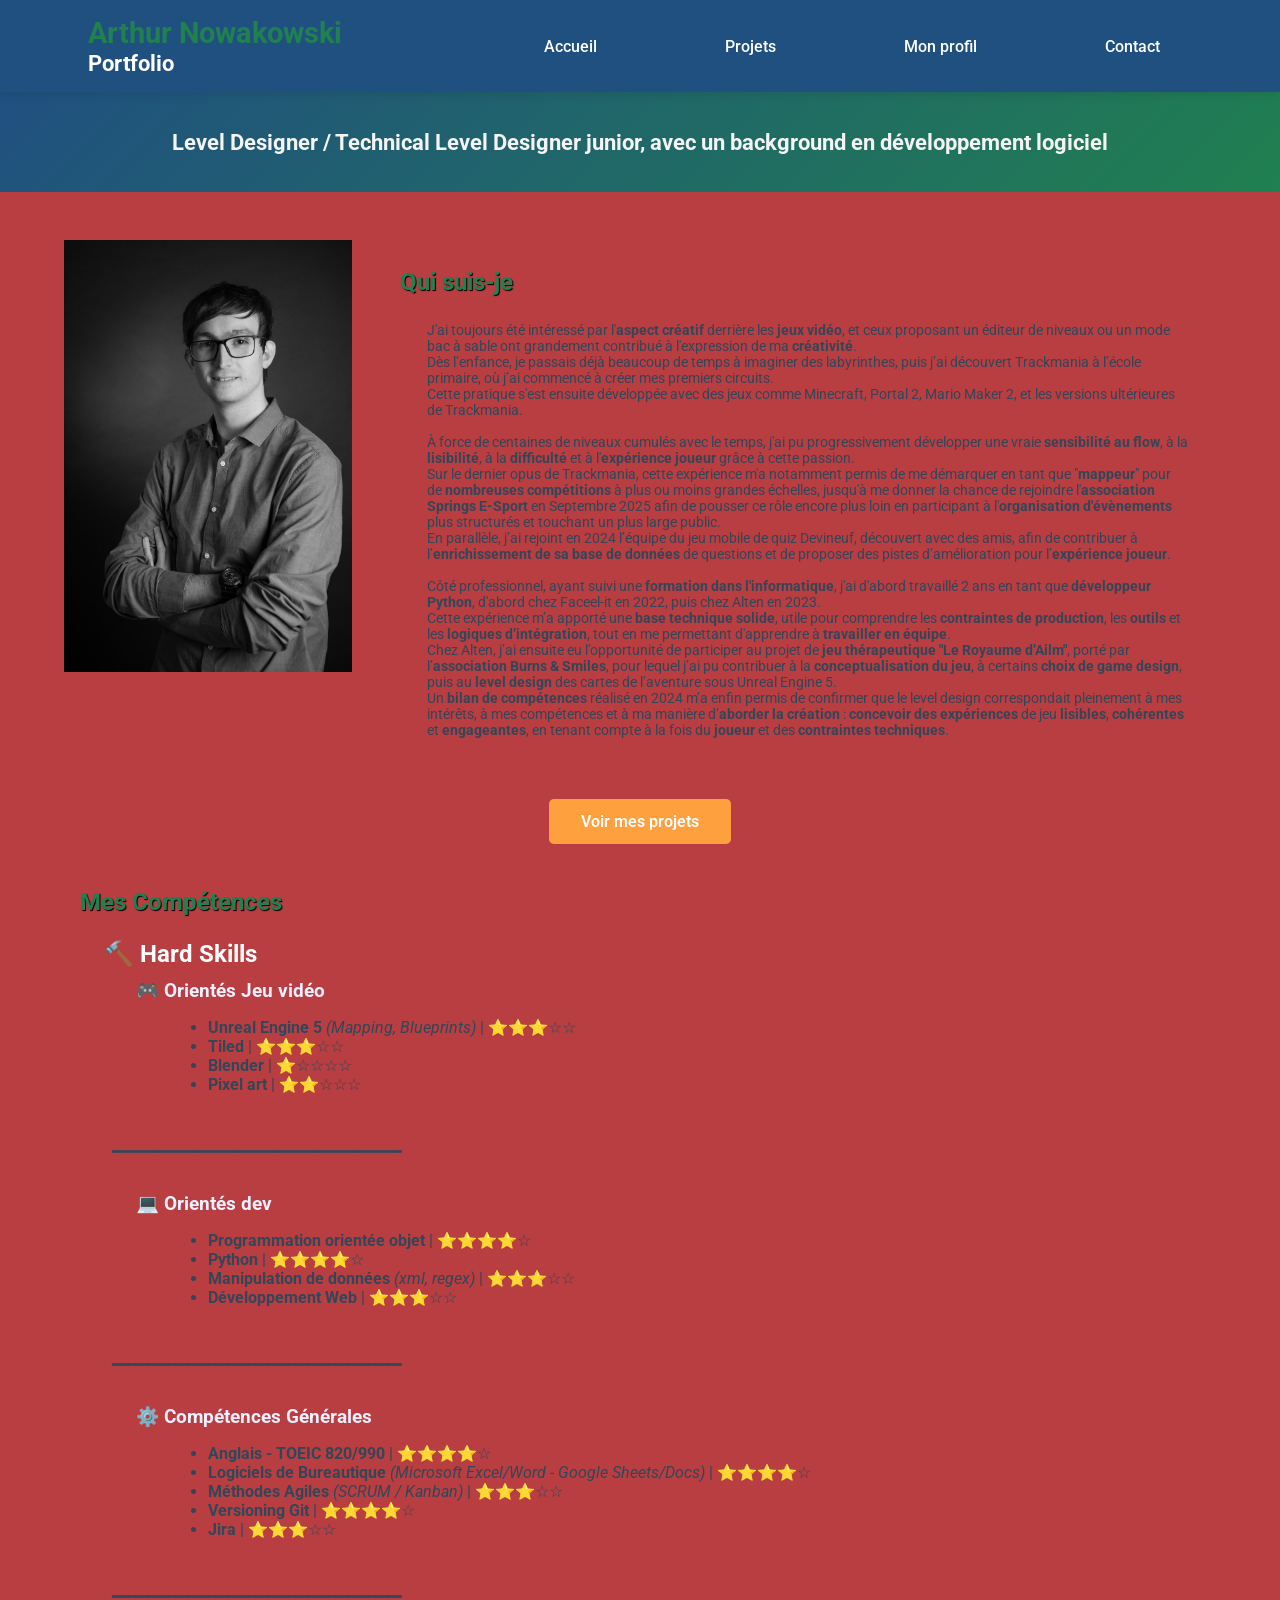
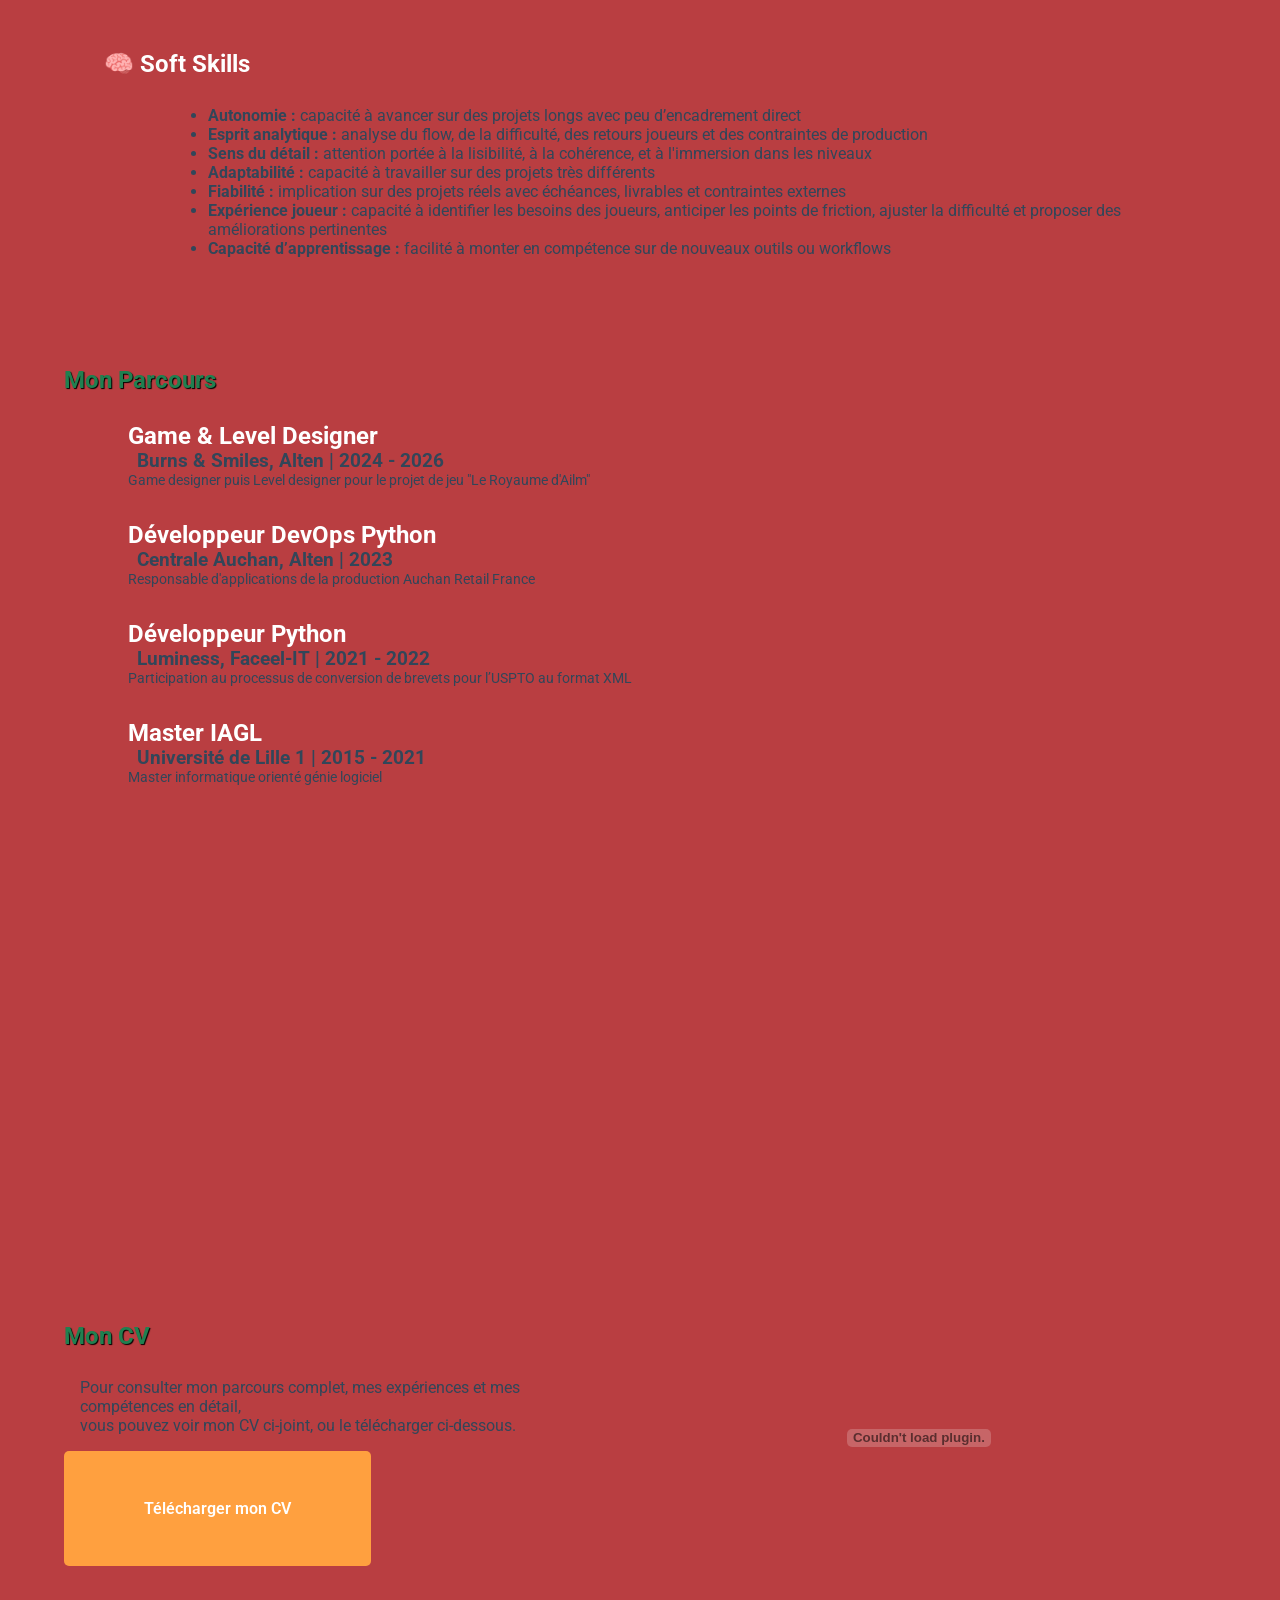
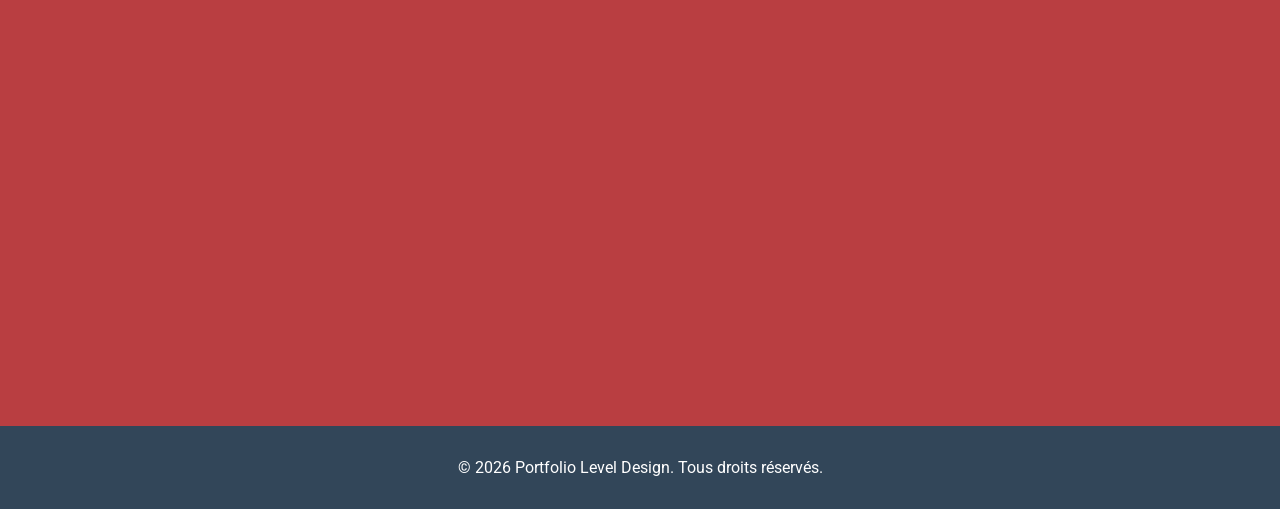
==== about.html @ 16c0b5c6 "Update about.html" ====
<!DOCTYPE html>
<html lang="fr">
<head>
    <meta charset="UTF-8">
    <meta name="viewport" content="width=device-width, initial-scale=1.0">
    <title>À propos - Portfolio Level Design</title>
    <link rel="stylesheet" href="css/style.css">
    <style>
        section {
            display: block;
            padding: 3em 4em;
        }
        .hero {
            padding-top: 0em;
            padding-bottom: 0em;
        }
        .presentation {
            margin: 0 auto;
            width: 100%;
            display: flex;
            justify-content: space-evenly;
        }
        .presentation img {
            width: 25%;
            height: 25%;
        }
        #whoami {
            padding-top: 1em;
            padding-left: 3em;
        }
        #whoami p {
            padding: 1em 2em;
            color: var(--dark-gray);
            font-size: 0.85rem;
            font-weight: 400;
            min-width: 0;
        }
        .projects {
            display: flex;
            justify-content: center;
        }
        .skills-content {
            padding: 2em 5em;
            margin: 0 auto;
            width: 100%;
        }
        .skills-content ul {
            padding: 1em 4em;
        }
        .skills-content li {
            color: var(--dark-gray);
            margin-left: 4em;
            font-weight: 400;
        }
        h1 {
            color: var(--primary-green);
            text-shadow: 1px 1px 1px black;
            padding: 0.5em 0em;
        }
        .skills-content h2 {
            color: white;
            padding: 0.5em 1em;
        }
        .skills-content h3 {
            color: #f0f0ff;
            padding: 0em 3em;
        }
        .timeline-item {
            display: grid;
            padding: 1em 4em;
        }
        .timeline-item h2 {
            color: white;
        }
        .timeline-item h3 {
            color: var(--dark-gray);
            padding-left: 0.5em;
        }
        .timeline-item p {
            font-size: 0.9rem;
        }
        #cv-section {
            display: flex;
            gap: 2em;
            align-items: center;
        }
        .cv-prez p {
            padding: 1em 1em;
        }
        .cv-prez .btn {
            padding: 3em 5em;
        }
    </style>
</head>
<body>
    <script src="js/navbar.js"></script>

    <main>
        <header class="hero">
            <h2 class="subtitle">Level Designer / Technical Level Designer junior, avec un background en développement logiciel</h2>
        </header>

        <section class="presentation">
            <img  src="images/pdp.jpg" alt="ma photo de profil">
            <div id="whoami">
                <h1>Qui suis-je</h1>
                <p>
                    J'ai toujours été intéressé par l'<b>aspect créatif</b> derrière les <b>jeux vidéo</b>, et ceux proposant un éditeur de niveaux ou un mode bac à sable ont grandement contribué à l'expression de ma <b>créativité</b>.
                    <br>Dès l’enfance, je passais déjà beaucoup de temps à imaginer des labyrinthes, puis j’ai découvert Trackmania à l’école primaire, où j’ai commencé à créer mes premiers circuits.
                    <br>Cette pratique s'est ensuite développée avec des jeux comme Minecraft, Portal 2, Mario Maker 2, et les versions ultérieures de Trackmania.
                    <br>
                    <br>À force de centaines de niveaux cumulés avec le temps, j'ai pu progressivement développer une vraie <b>sensibilité au flow</b>, à la <b>lisibilité</b>, à la <b>difficulté</b> et à l'<b>expérience joueur</b> grâce à cette passion.
                    <br>Sur le dernier opus de Trackmania, cette expérience m'a notamment permis de me démarquer en tant que "<b>mappeur</b>" pour de <b>nombreuses compétitions</b> à plus ou moins grandes échelles, jusqu'à me donner la chance de rejoindre l'<b>association Springs E-Sport</b> en Septembre 2025 afin de pousser ce rôle encore plus loin en participant à l'<b>organisation d'évènements</b> plus structurés et touchant un plus large public.
                    <br>En parallèle, j’ai rejoint en 2024 l’équipe du jeu mobile de quiz Devineuf, découvert avec des amis, afin de contribuer à l’<b>enrichissement de sa base de données</b> de questions et de proposer des pistes d’amélioration pour l’<b>expérience joueur</b>.
                    <br>
                    <br>Côté professionnel, ayant suivi une <b>formation dans l'informatique</b>, j'ai d'abord travaillé 2 ans en tant que <b>développeur Python</b>, d'abord chez Faceel-it en 2022, puis chez Alten en 2023.
                    <br>Cette expérience m’a apporté une <b>base technique solide</b>, utile pour comprendre les <b>contraintes de production</b>, les <b>outils</b> et les <b>logiques d’intégration</b>, tout en me permettant d'apprendre à <b>travailler en équipe</b>.
                    <br>Chez Alten, j’ai ensuite eu l’opportunité de participer au projet de <b>jeu thérapeutique "Le Royaume d’Ailm"</b>, porté par l’<b>association Burns & Smiles</b>, pour lequel j’ai pu contribuer à la <b>conceptualisation du jeu</b>, à certains <b>choix de game design</b>, puis au <b>level design</b> des cartes de l’aventure sous Unreal Engine 5.
                    <br>Un <b>bilan de compétences</b> réalisé en 2024 m’a enfin permis de confirmer que le level design correspondait pleinement à mes intérêts, à mes compétences et à ma manière d’<b>aborder la création</b> : <b>concevoir des expériences</b> de jeu <b>lisibles</b>, <b>cohérentes</b> et <b>engageantes</b>, en tenant compte à la fois du <b>joueur</b> et des <b>contraintes techniques</b>.
                </p>
            </div>
        </section>

        <div class="projects">
            <a href="projects.html" class="btn btn-primary">Voir mes projets</a>
        </div>


        <section class="skills-content">
            <h1>Mes Compétences</h1>
            <div class="hardskills">
                <h2>🔨 Hard Skills</h2>
                <div class="skill-category">
                    <h3>🎮 Orientés Jeu vidéo</h3>
                    <ul>
                        <li><b>Unreal Engine 5</b> <i>(Mapping, Blueprints)</i> | ⭐⭐⭐☆☆</li>
                        <li><b>Tiled</b> | ⭐⭐⭐☆☆</li>
                        <li><b>Blender</b> | ⭐☆☆☆☆</li>
                        <li><b>Pixel art</b> | ⭐⭐☆☆☆</li>
                    </ul>
                    
                    <p style="padding:2em">━━━━━━━━━━━━━━━━━━━━━━━━━━━━━</p>
                    
                    <h3>💻 Orientés dev</h3>
                    <ul>
                        <li><b>Programmation orientée objet</b> | ⭐⭐⭐⭐☆</li>
                        <li><b>Python</b> | ⭐⭐⭐⭐☆</li>
                        <li><b>Manipulation de données</b> <i>(xml, regex)</i> | ⭐⭐⭐☆☆</li>
                        <li><b>Développement Web</b> | ⭐⭐⭐☆☆</li>
                    </ul>
                    
                    <p style="padding:2em">━━━━━━━━━━━━━━━━━━━━━━━━━━━━━</p>
                    
                    <h3>⚙️ Compétences Générales</h3>
                    <ul>
                        <li><b>Anglais - TOEIC 820/990</b> | ⭐⭐⭐⭐☆</li>
                        <li><b>Logiciels de Bureautique</b> <i>(Microsoft Excel/Word - Google Sheets/Docs)</i> | ⭐⭐⭐⭐☆</li>
                        <li><b>Méthodes Agiles</b> <i>(SCRUM / Kanban)</i> | ⭐⭐⭐☆☆</li>
                        <li><b>Versioning Git</b> | ⭐⭐⭐⭐☆</li>
                        <li><b>Jira</b> | ⭐⭐⭐☆☆</li>
                    </ul>
                </div>
            </div>
            
            <p style="padding:2em">━━━━━━━━━━━━━━━━━━━━━━━━━━━━━</p>
            
            <div class="softskills">
                <h2>🧠 Soft Skills</h2>
                <ul>
                    <li><b>Autonomie :</b> capacité à avancer sur des projets longs avec peu d’encadrement direct</li>
                    <li><b>Esprit analytique :</b> analyse du flow, de la difficulté, des retours joueurs et des contraintes de production</li>
                    <li><b>Sens du détail :</b> attention portée à la lisibilité, à la cohérence, et à l'immersion dans les niveaux</li>
                    <li><b>Adaptabilité :</b> capacité à travailler sur des projets très différents</li>
                    <li><b>Fiabilité :</b> implication sur des projets réels avec échéances, livrables et contraintes externes</li>
                    <li><b>Expérience joueur :</b> capacité à identifier les besoins des joueurs, anticiper les points de friction, ajuster la difficulté et proposer des améliorations pertinentes</li>
                    <li><b>Capacité d’apprentissage :</b> facilité à monter en compétence sur de nouveaux outils ou workflows</li>
                </ul>
            </div>
        </section>
        
        <section class="journey">
            <h1>Mon Parcours</h1>
            <div class="timeline">
                <div class="timeline-item">
                    <h2>Game & Level Designer</h2>
                    <h3>Burns & Smiles, Alten | 2024 - 2026</h3>
                    <p>Game designer puis Level designer pour le projet de jeu "Le Royaume d'Ailm"</p>
                </div>
                <div class="timeline-item">
                    <h2>Développeur DevOps Python</h2>
                    <h3>Centrale Auchan, Alten | 2023</h3>
                    <p>Responsable d'applications de la production Auchan Retail France</p>
                </div>
                <div class="timeline-item">
                    <h2>Développeur Python</h2>
                    <h3>Luminess, Faceel-IT | 2021 - 2022</h3>
                    <p>Participation au processus de conversion de brevets pour l’USPTO au format XML</p>
                </div>
                <div class="timeline-item">
                    <h2>Master IAGL</h2>
                    <h3>Université de Lille 1 | 2015 - 2021</h3>
                    <p>Master informatique orienté génie logiciel</p>
                </div>
            </div>
        </section>


        <section id="cv-section">
            <div class="cv-prez">
                <h1>Mon CV</h1>
                <p>
                    Pour consulter mon parcours complet, mes expériences et mes compétences en détail,<br>
                    vous pouvez voir mon CV ci-joint, ou le télécharger ci-dessous.
                </p>
                <a href="documents/CV_2026-03-29_Arthur_Nowakowski.pdf" class="btn btn-primary" download>Télécharger mon CV</a>
            </div>
            <embed src="documents/CV_2026-03-29_Arthur_Nowakowski.pdf" width="720" height="1080" type="application/pdf">
        </section>
        
    </main>

    <footer>
        <div class="container">
            <p>&copy; 2026 Portfolio Level Design. Tous droits réservés.</p>
        </div>
    </footer>

</body>
</html>
---- css/style.css ----
@import url('https://fonts.googleapis.com/css2?family=Roboto:wght@300;400;500;700&display=swap');

:root {
    --primary-blue: #205080;
    --primary-green: #208050;
    --primary-purple: #a020c0;
    --accent-orange: #ffa03f;
    --dark-gray: #324659;
    --red-brown: #B93E41;
}

* {
    margin: 0;
    padding: 0;
    box-sizing: border-box;
}

body {
    font-family: 'Roboto', sans-serif;
    color: var(--dark-gray);
    background-color: var(--red-brown);
}

.container {
    max-width: 1200px;
    margin: 0 auto;
    padding: 0 2rem;
}

/* Navigation */
.navbar {
    background-color: var(--primary-blue);
    position: sticky;
    top: 0;
    z-index: 1000;
    box-shadow: 0 2px 10px rgba(0, 0, 0, 0.1);
}

.navbar .container {
    display: flex;
    justify-content: space-between;
    gap: 5%;
    align-items: center;
    padding: 1rem 3rem;
}

.logo h2 {
    color: var(--primary-green);
    font-size: 1.8rem;
    font-weight: 700;
    white-space: nowrap;
}

.logo h4 {
    color: white;
    font-size: 1.4rem;
    font-weight: 700;
}

.nav-links {
    display: flex;
    list-style: none;
}

.nav-links.active {
    display: flex;
    position: absolute;
    top: 60px;
    left: 0;
    width: 100%;
    flex-direction: column;
    background-color: var(--primary-blue);
    gap: 0;
}

.nav-links li {
    padding-left: 4em;
}
    
.nav-links a {
    color: white;
    text-decoration: none;
    font-weight: 500;
    transition: all 0.3s ease;
    padding: 1rem 2rem;
    white-space: nowrap;
}

.nav-links a:hover {
    background-color: var(--primary-green);
}

/* Hero Section */
.hero {
    background: linear-gradient(135deg, var(--primary-blue), var(--primary-green));
    padding: 1rem 2rem 1rem 2rem;
    min-height: 100px;
    display: flex;
    align-items: center;
    justify-content: center;
}

.hero h2 {
    font-size: 1.4rem;
    color: #f4f4f4;
    font-weight: 700;
}

.hero p {
    font-size: 0.8rem;
    text-align: left;
    margin: 1rem;
    opacity: 0.9;
    color: #f4f4f4;
}

/* Carousel Section */
.carousel-section {
    padding: 3rem 0;
    background-color: var(--red-brown);
}

.carousel-section h2 {
    text-align: center;
    color: var(--primary-blue);
    margin-bottom: 2rem;
    font-size: 2rem;
}

.carousel-container {
    position: relative;
    width: 100%;
    max-width: 900px;
    height: 400px;
    margin: 0 auto;
    overflow: hidden;
    border-radius: 10px;
    box-shadow: 0 5px 20px rgba(0, 0, 0, 0.2);
}

.carousel {
    display: flex;
    height: 100%;
    transition: transform 0.5s ease;
}

.carousel-item {
    min-width: 100%;
    height: 100%;
    background: linear-gradient(135deg, var(--primary-purple), var(--accent-orange));
}

.carousel-item img {
    width: 100%;
    height: 100%;
    object-fit: cover;
}

.carousel-btn {
    position: absolute;
    top: 50%;
    transform: translateY(-50%);
    background-color: rgba(255, 160, 63, 0.9);
    color: white;
    border: none;
    width: 50px;
    height: 50px;
    border-radius: 50%;
    font-size: 1.5rem;
    cursor: pointer;
    z-index: 10;
    transition: all 0.3s ease;
    font-weight: bold;
}

.carousel-btn:hover {
    background-color: var(--accent-orange);
    transform: translateY(-50%) scale(1.1);
}

.carousel-btn.prev {
    left: 20px;
}

.carousel-btn.next {
    right: 20px;
}

/* Buttons */
.btn {
    display: inline-block;
    padding: 0.8rem 2rem;
    border: none;
    border-radius: 5px;
    cursor: pointer;
    font-family: 'Roboto', sans-serif;
    text-decoration: none;
    font-weight: 600;
    transition: all 0.3s ease;
    font-size: 1rem;
}

.btn-primary {
    background-color: var(--accent-orange);
    color: white;
}

.btn-primary:hover {
    background-color: #ff8c1f;
    transform: translateY(-2px);
    box-shadow: 0 5px 15px rgba(255, 160, 63, 0.3);
}

.btn-secondary {
    background-color: var(--primary-green);
    color: white;
}

.btn-secondary:hover {
    background-color: #1a6840;
    transform: translateY(-2px);
}

/* Featured Projects */
.featured-projects {
    background-color: #f5f5f5;
    padding: 3rem 0;
}

.featured-projects h2 {
    color: var(--primary-blue);
    text-align: center;
    margin-bottom: 2rem;
    font-size: 2rem;
}

.projects-grid {
    display: grid;
    grid-template-columns: repeat(auto-fit, minmax(250px, 1fr));
    gap: 2rem;
}

.project-card {
    background: white;
    border-radius: 10px;
    overflow: hidden;
    box-shadow: 0 3px 10px rgba(0, 0, 0, 0.1);
    transition: all 0.3s ease;
}

.project-card:hover {
    transform: translateY(-10px);
    box-shadow: 0 8px 20px rgba(0, 0, 0, 0.15);
    border-top: 4px solid var(--primary-purple);
}

.project-card img {
    width: 100%;
    height: 200px;
    object-fit: cover;
}

.project-card h3 {
    padding: 1rem 1.5rem 0;
    color: var(--primary-blue);
    font-size: 1.3rem;
}

.project-card p {
    padding: 0.5rem 1.5rem;
    font-size: 0.9rem;
    color: var(--dark-gray);
}

.project-card .btn {
    display: block;
    margin: 1rem 1.5rem;
    text-align: center;
}

/* CTA Section */
.cta {
    background: linear-gradient(135deg, var(--primary-purple), var(--accent-orange));
    padding: 3rem 2rem;
    text-align: center;
    color: white;
}

.cta h2 {
    color: white;
    margin-bottom: 1rem;
    font-size: 2rem;
}

.cta p {
    font-size: 1.1rem;
    margin-bottom: 2rem;
    opacity: 0.9;
}

/* Footer */
footer {
    background-color: var(--dark-gray);
    color: white;
    padding: 2rem;
    text-align: center;
}

/* Responsive */
@media (max-width: 768px) {
    .nav-links {
        display: none;
    }

    .nav-links.active {
        display: flex;
    }

    .hero h1 {
        font-size: 2rem;
    }

    .hero p {
        font-size: 1.1rem;
    }

    .carousel-container {
        height: 250px;
    }

    .carousel-btn {
        width: 40px;
        height: 40px;
        font-size: 1.2rem;
    }

    .carousel-btn.prev {
        left: 10px;
    }

    .carousel-btn.next {
        right: 10px;
    }

    .featured-projects h2 {
        font-size: 1.5rem;
    }

    .projects-grid {
        grid-template-columns: 1fr;
    }
}
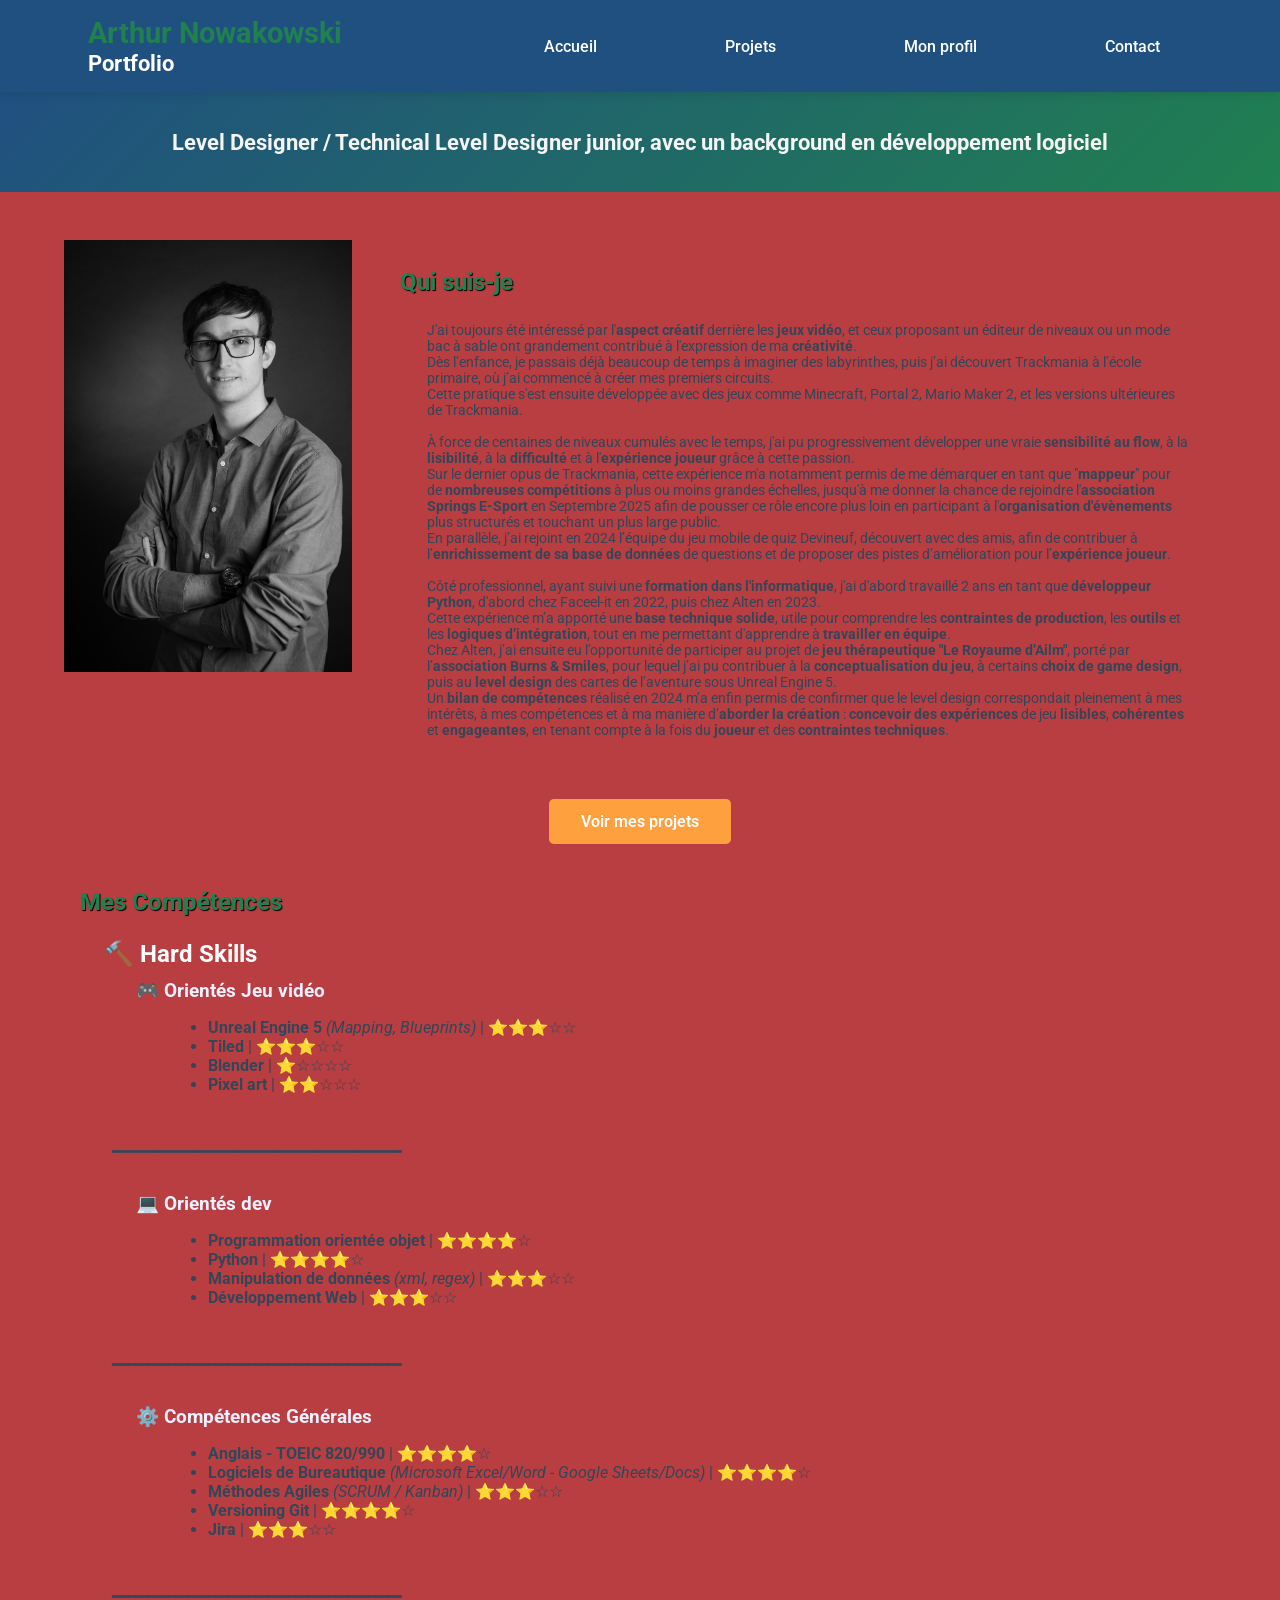
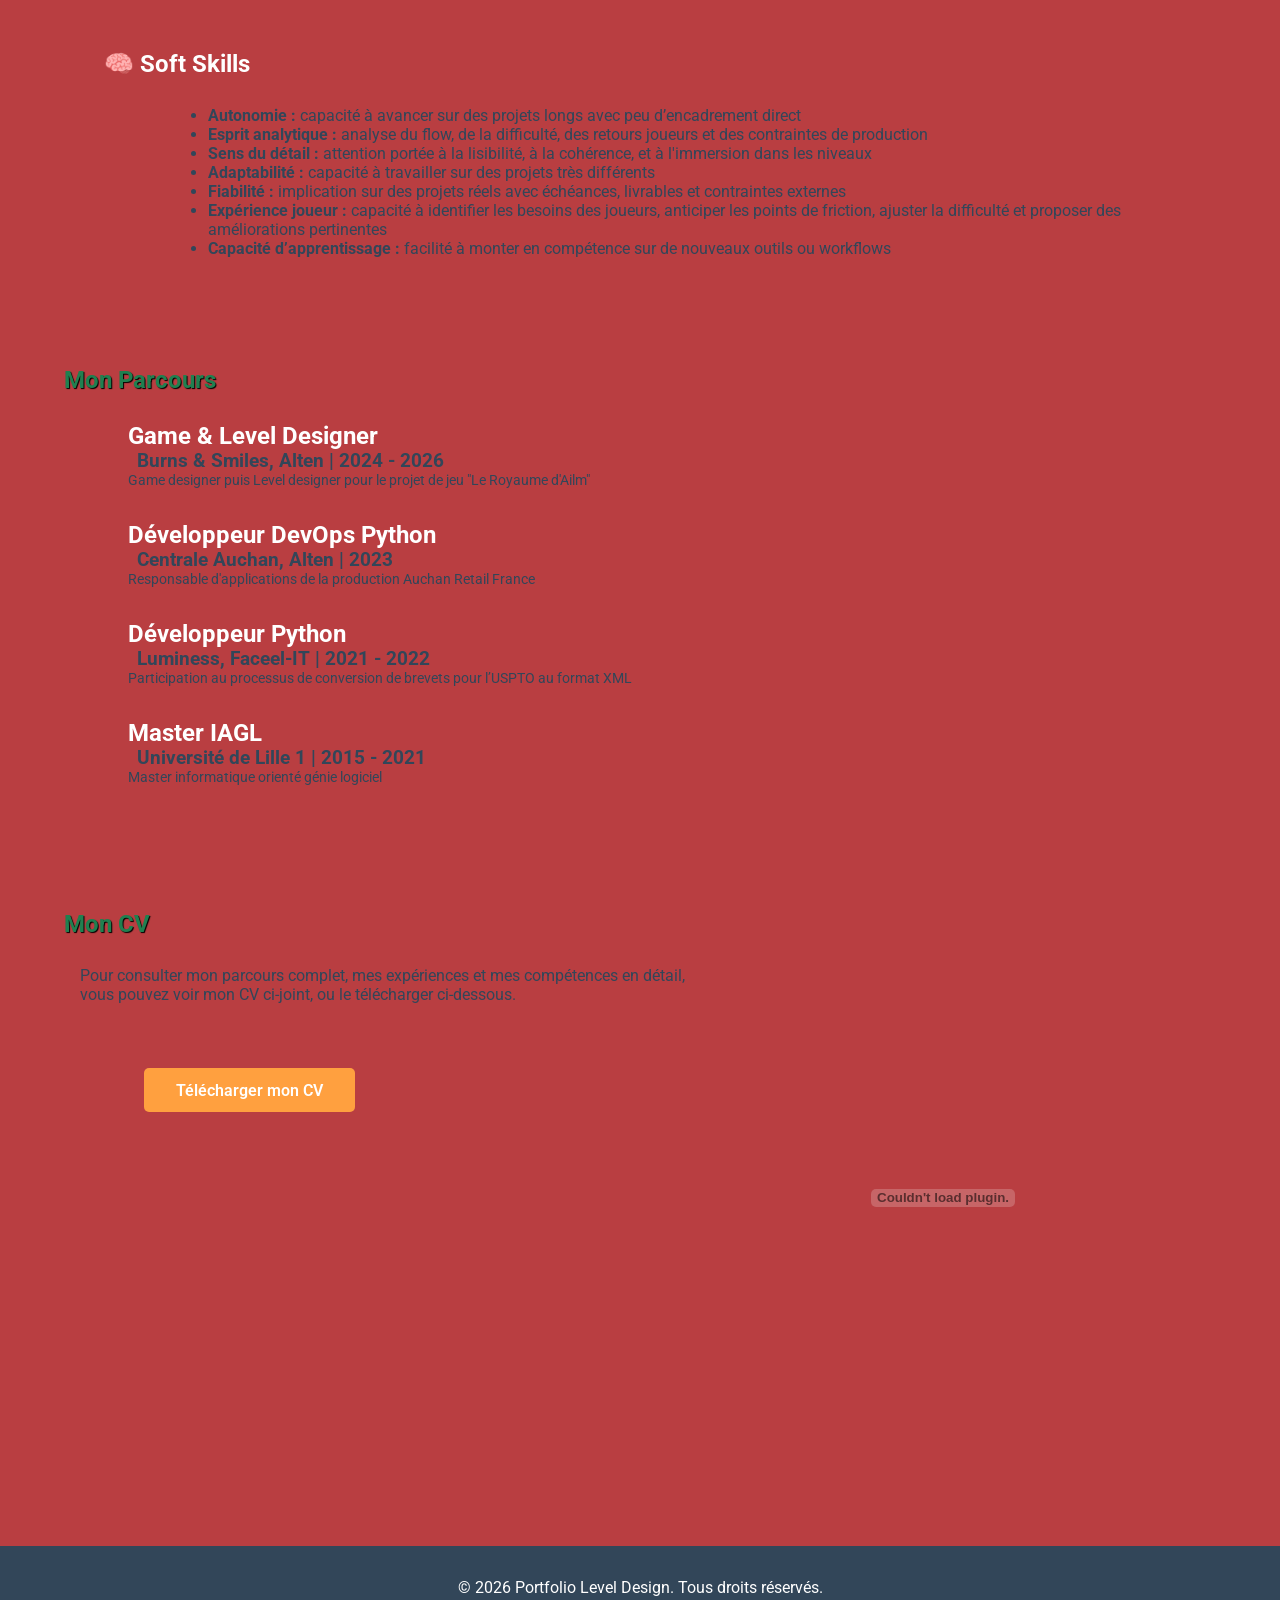
==== commit 7c40bf83: "Update about.html" ====
--- a/about.html
+++ b/about.html
@@ -82,13 +82,13 @@
         #cv-section {
             display: flex;
             gap: 2em;
-            align-items: center;
+            align-items: Start;
         }
         .cv-prez p {
             padding: 1em 1em;
         }
         .cv-prez .btn {
-            padding: 3em 5em;
+            margin: 3em 5em;
         }
     </style>
 </head>
@@ -214,7 +214,7 @@
                 </p>
                 <a href="documents/CV_2026-03-29_Arthur_Nowakowski.pdf" class="btn btn-primary" download>Télécharger mon CV</a>
             </div>
-            <embed src="documents/CV_2026-03-29_Arthur_Nowakowski.pdf" width="720" height="1080" type="application/pdf">
+            <embed src="documents/CV_2026-03-29_Arthur_Nowakowski.pdf" width="420" height="600" type="application/pdf">
         </section>
         
     </main>
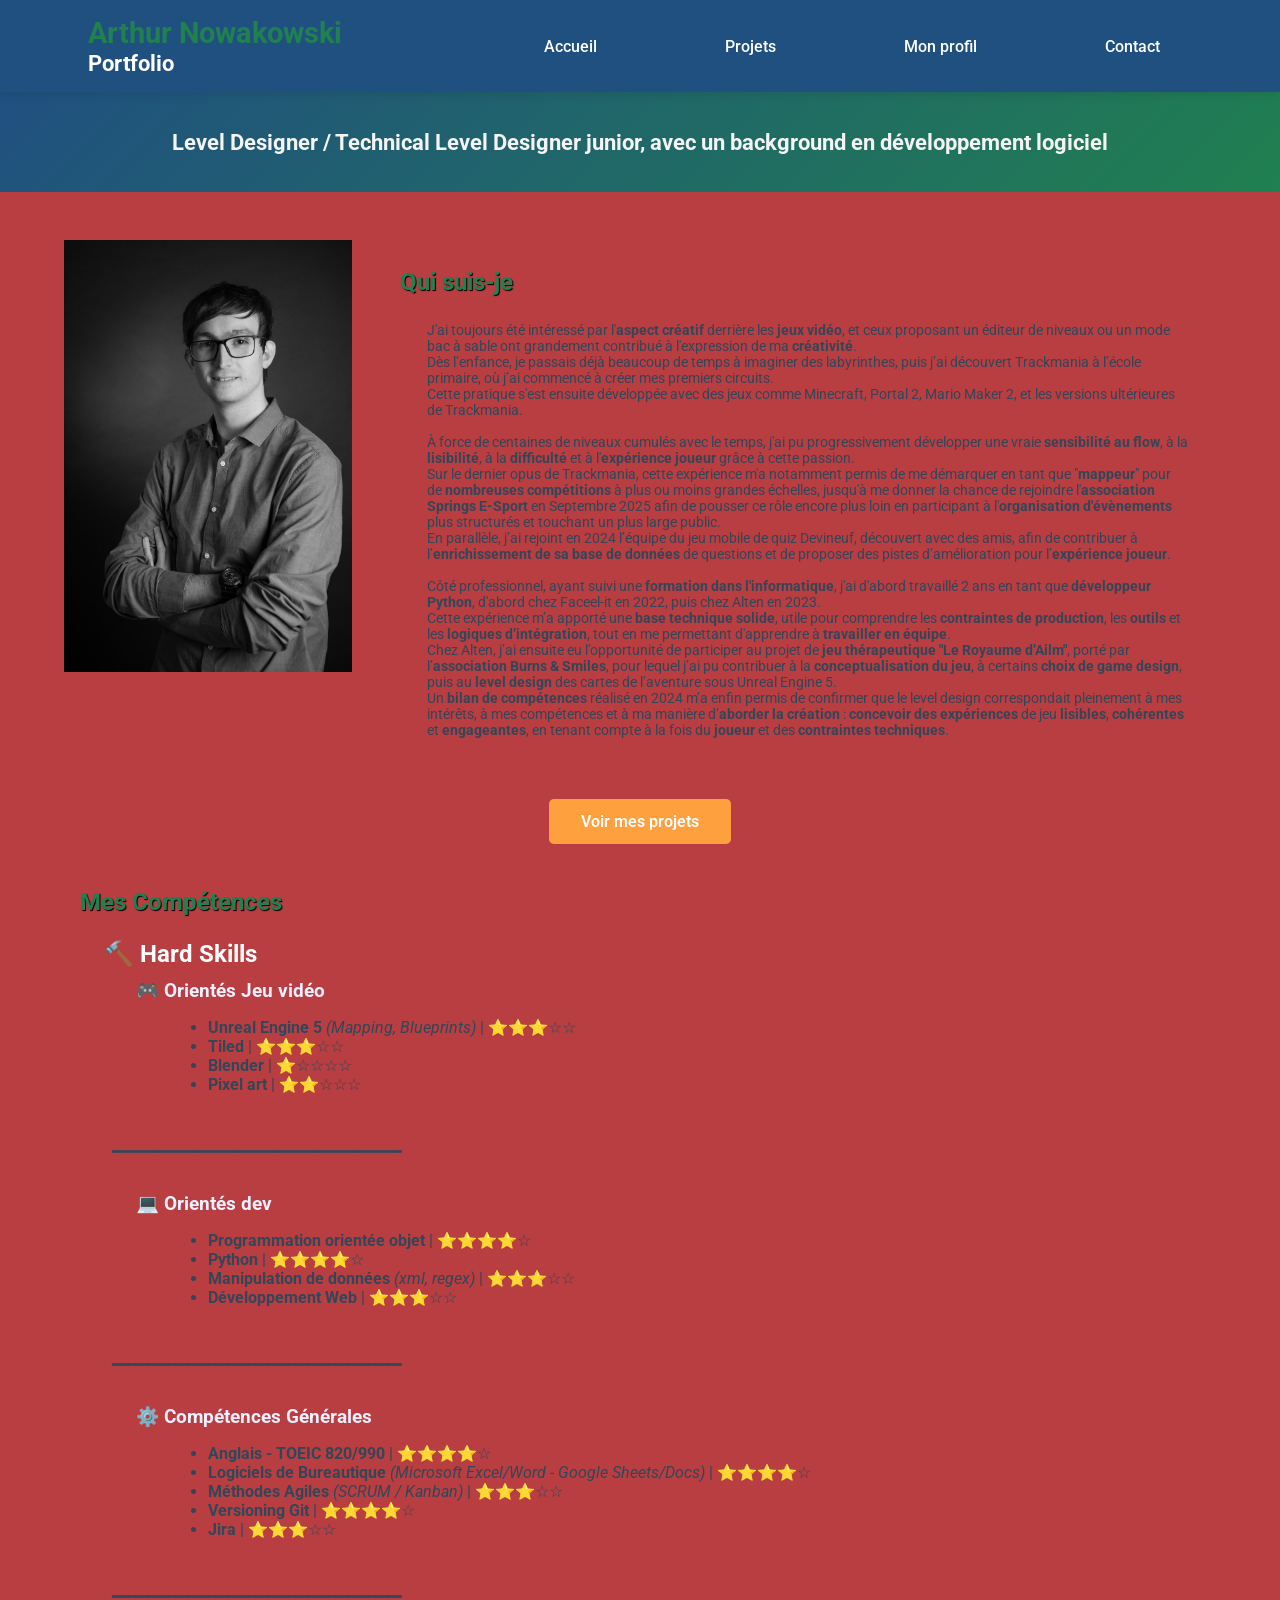
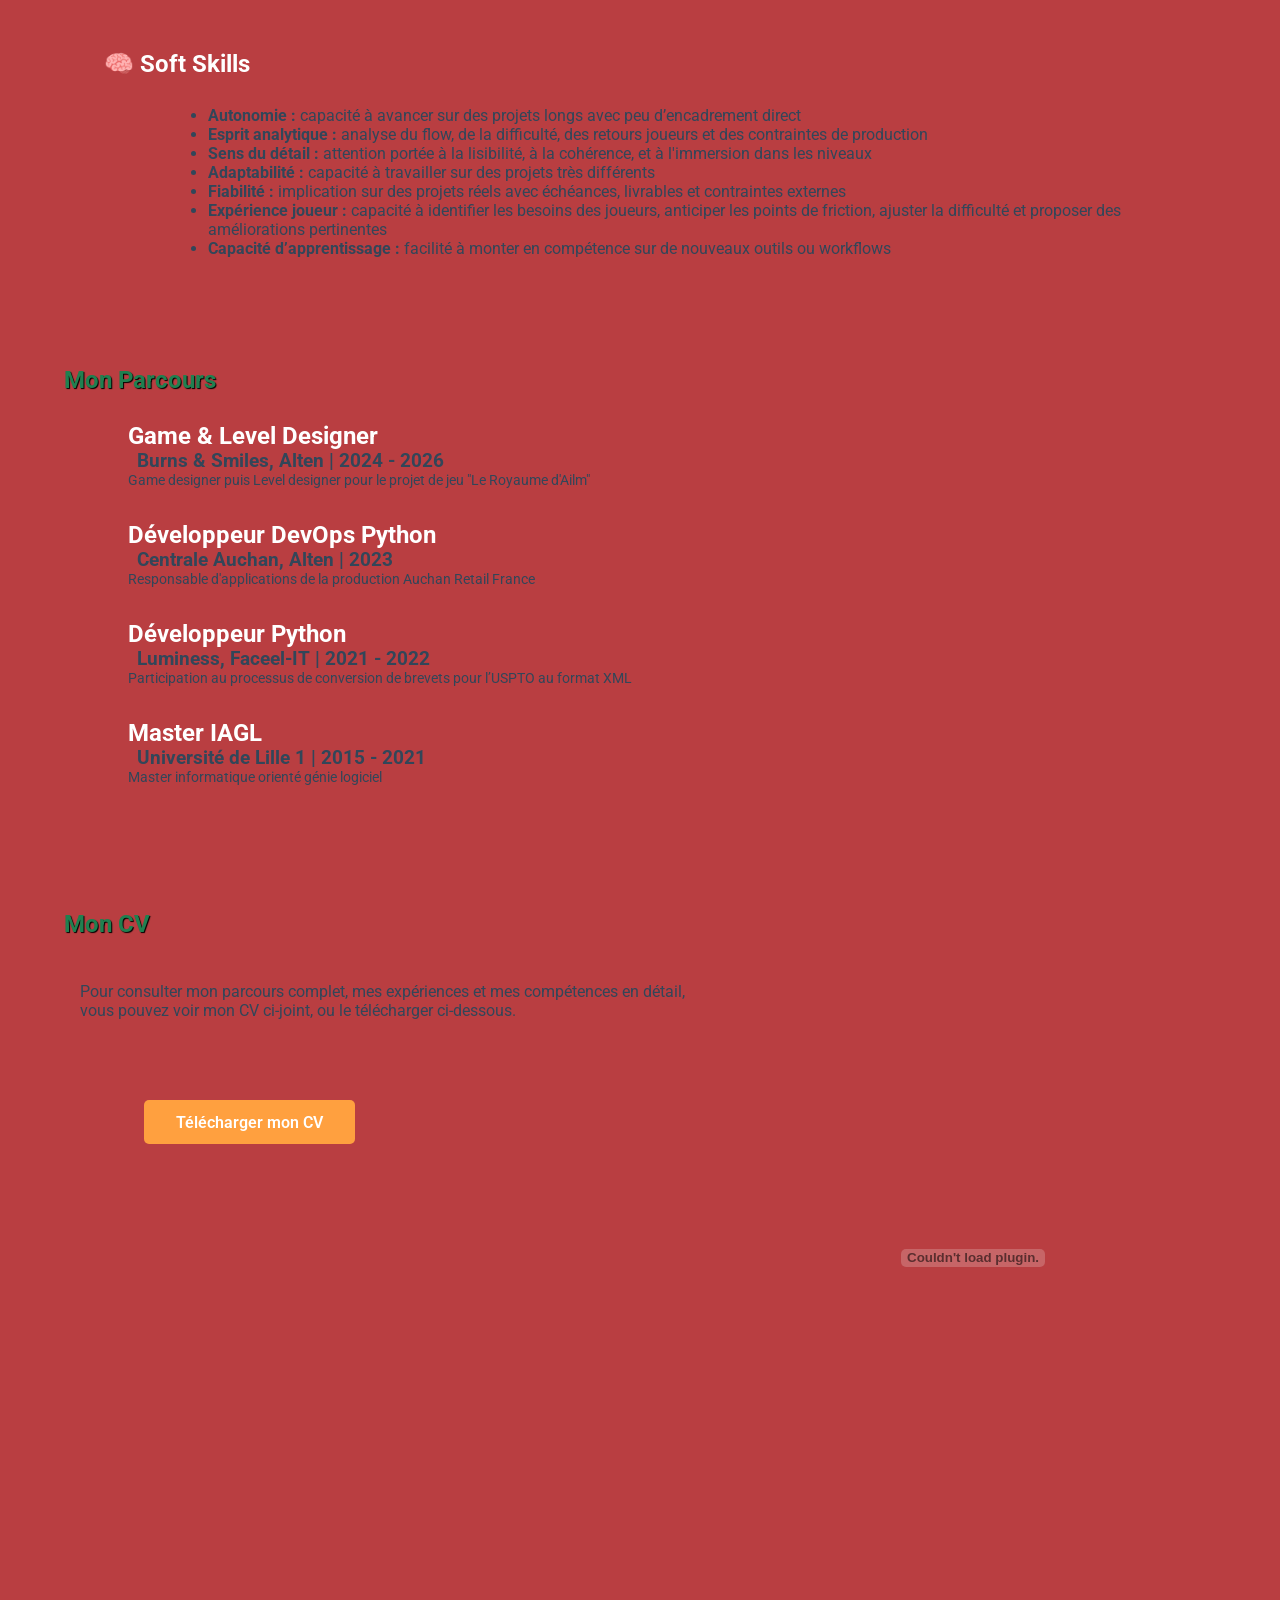
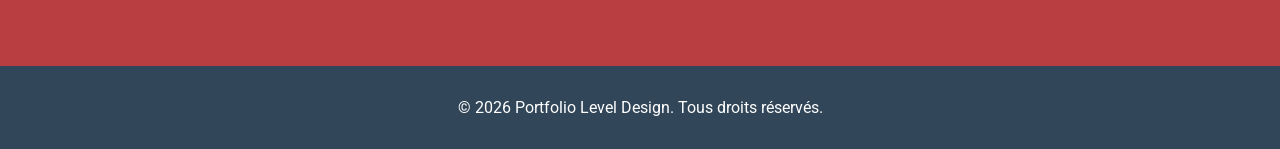
==== commit d30166c2: "Update about.html" ====
--- a/about.html
+++ b/about.html
@@ -85,7 +85,7 @@
             align-items: Start;
         }
         .cv-prez p {
-            padding: 1em 1em;
+            padding: 2em 1em;
         }
         .cv-prez .btn {
             margin: 3em 5em;
@@ -214,7 +214,7 @@
                 </p>
                 <a href="documents/CV_2026-03-29_Arthur_Nowakowski.pdf" class="btn btn-primary" download>Télécharger mon CV</a>
             </div>
-            <embed src="documents/CV_2026-03-29_Arthur_Nowakowski.pdf" width="420" height="600" type="application/pdf">
+            <embed src="documents/CV_2026-03-29_Arthur_Nowakowski.pdf" width="480" height="720" type="application/pdf">
         </section>
         
     </main>
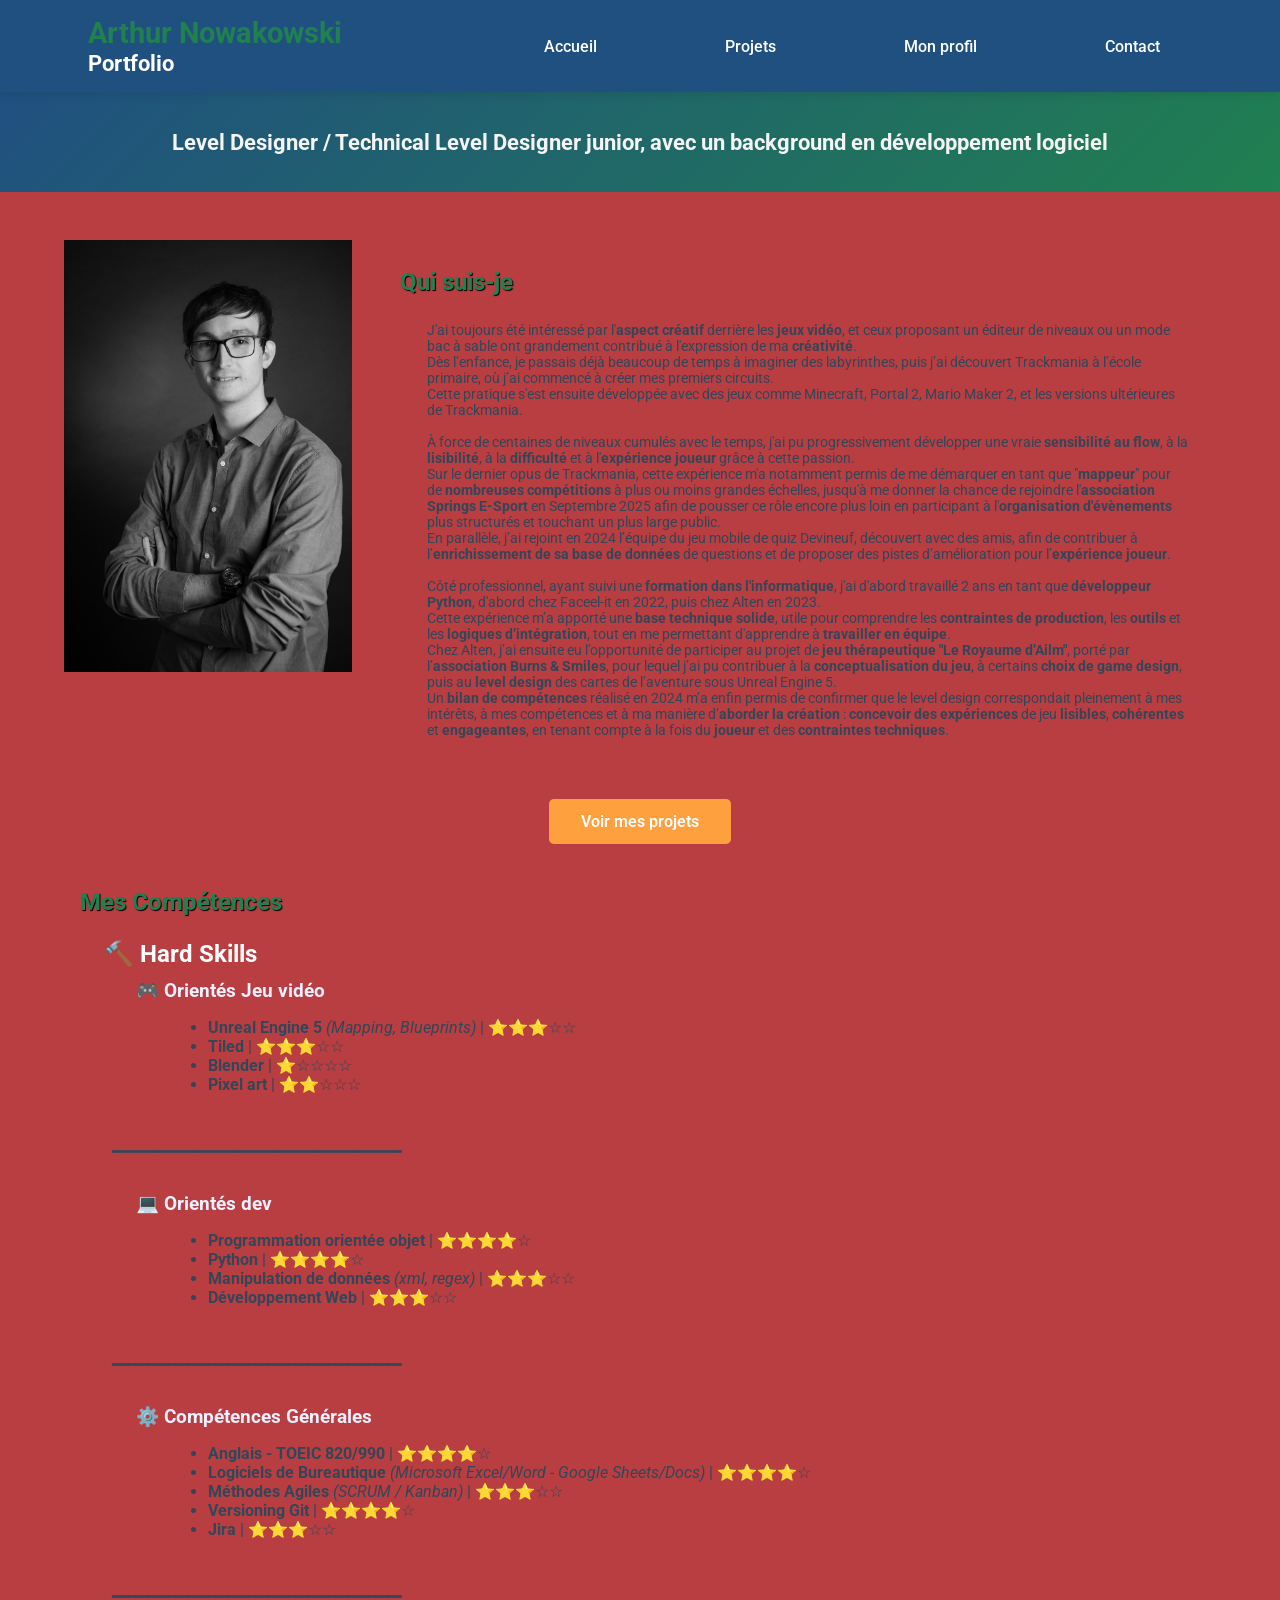
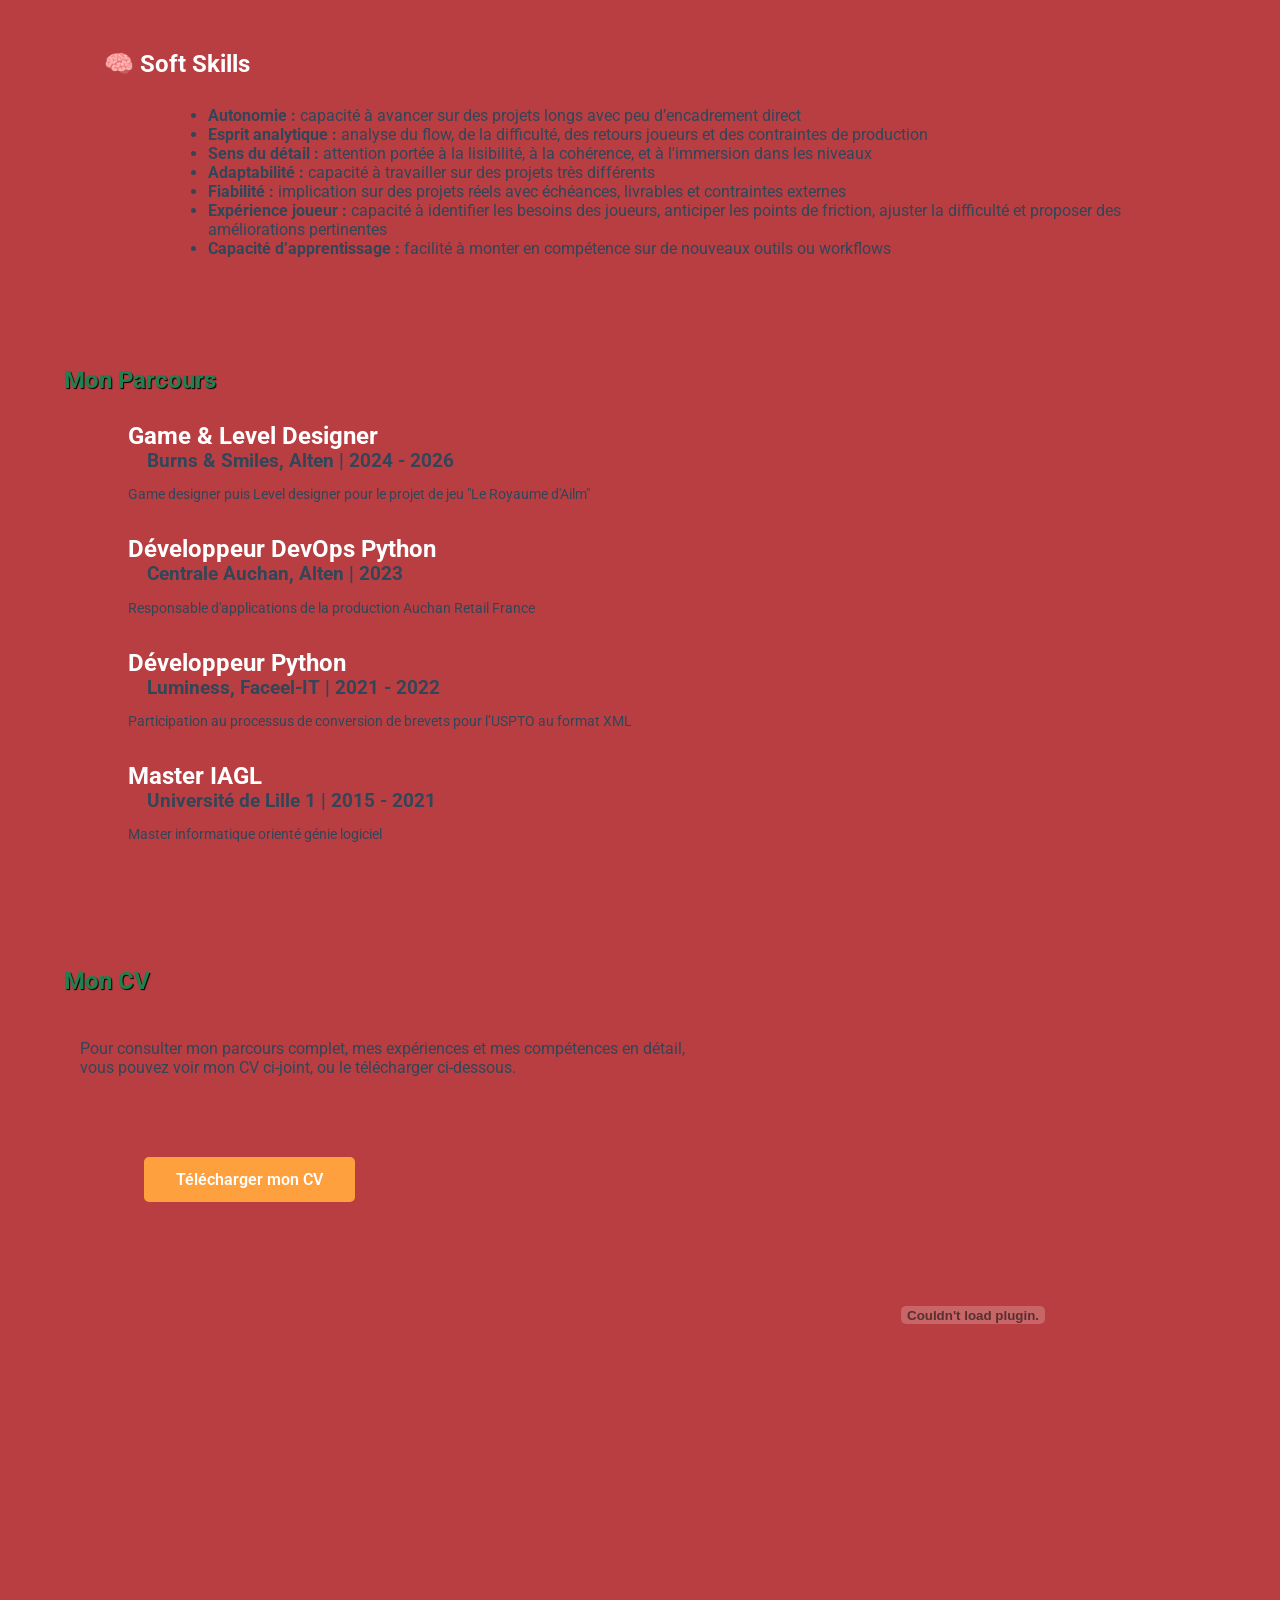
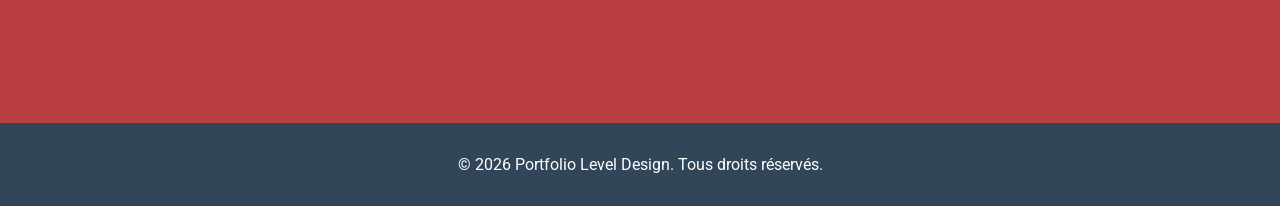
==== commit 80cb08a9: "Update about.html" ====
--- a/about.html
+++ b/about.html
@@ -74,10 +74,11 @@
         }
         .timeline-item h3 {
             color: var(--dark-gray);
-            padding-left: 0.5em;
+            padding-left: 1em;
         }
         .timeline-item p {
             font-size: 0.9rem;
+            padding-top: 1em;
         }
         #cv-section {
             display: flex;
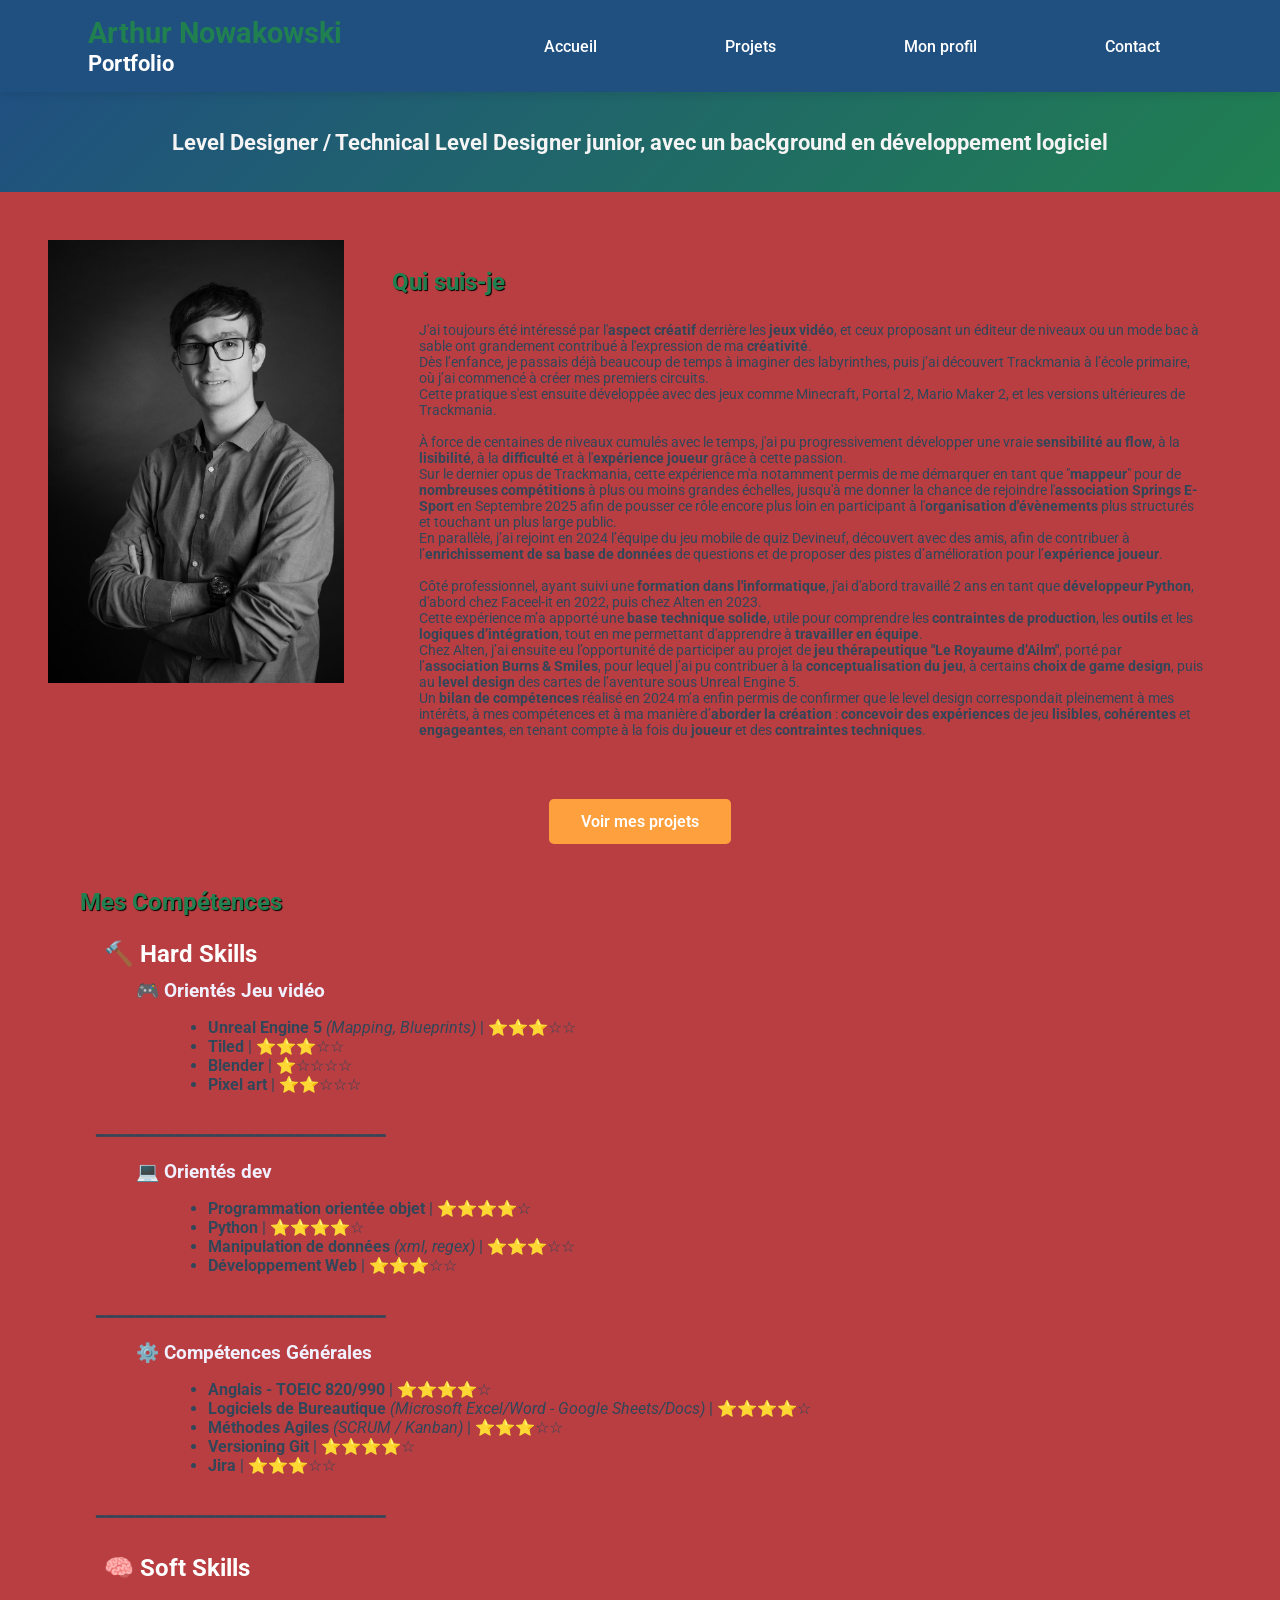
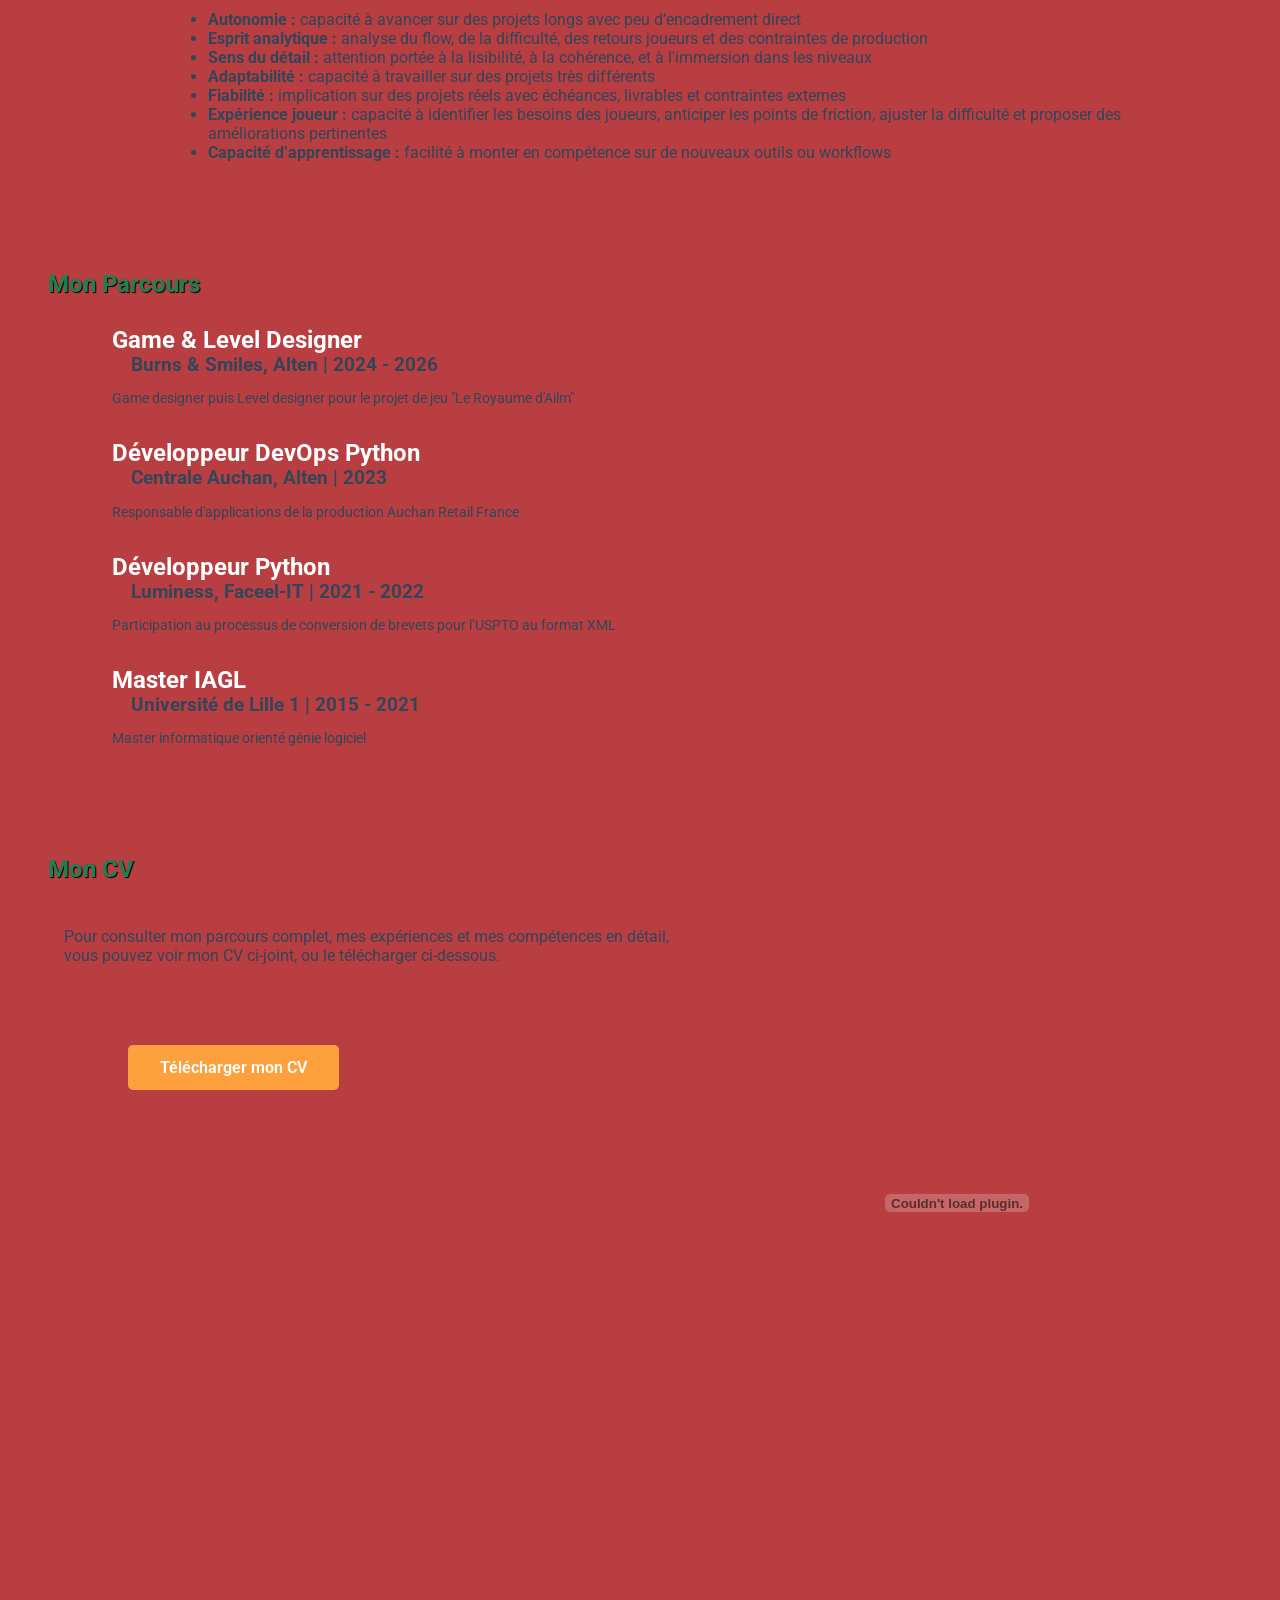
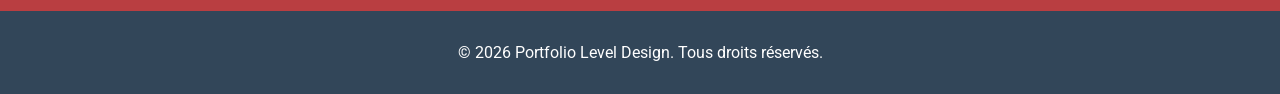
==== commit aefd32e8: "Update about.html" ====
--- a/about.html
+++ b/about.html
@@ -8,7 +8,7 @@
     <style>
         section {
             display: block;
-            padding: 3em 4em;
+            padding: 3em 3em;
         }
         .hero {
             padding-top: 0em;
@@ -81,6 +81,7 @@
             padding-top: 1em;
         }
         #cv-section {
+            padding-top: 2em;
             display: flex;
             gap: 2em;
             align-items: Start;
@@ -140,7 +141,7 @@
                         <li><b>Pixel art</b> | ⭐⭐☆☆☆</li>
                     </ul>
                     
-                    <p style="padding:2em">━━━━━━━━━━━━━━━━━━━━━━━━━━━━━</p>
+                    <p style="padding:1em">━━━━━━━━━━━━━━━━━━━━━━━━━━━━━</p>
                     
                     <h3>💻 Orientés dev</h3>
                     <ul>
@@ -150,7 +151,7 @@
                         <li><b>Développement Web</b> | ⭐⭐⭐☆☆</li>
                     </ul>
                     
-                    <p style="padding:2em">━━━━━━━━━━━━━━━━━━━━━━━━━━━━━</p>
+                    <p style="padding:1em">━━━━━━━━━━━━━━━━━━━━━━━━━━━━━</p>
                     
                     <h3>⚙️ Compétences Générales</h3>
                     <ul>
@@ -163,7 +164,7 @@
                 </div>
             </div>
             
-            <p style="padding:2em">━━━━━━━━━━━━━━━━━━━━━━━━━━━━━</p>
+            <p style="padding:1em">━━━━━━━━━━━━━━━━━━━━━━━━━━━━━</p>
             
             <div class="softskills">
                 <h2>🧠 Soft Skills</h2>
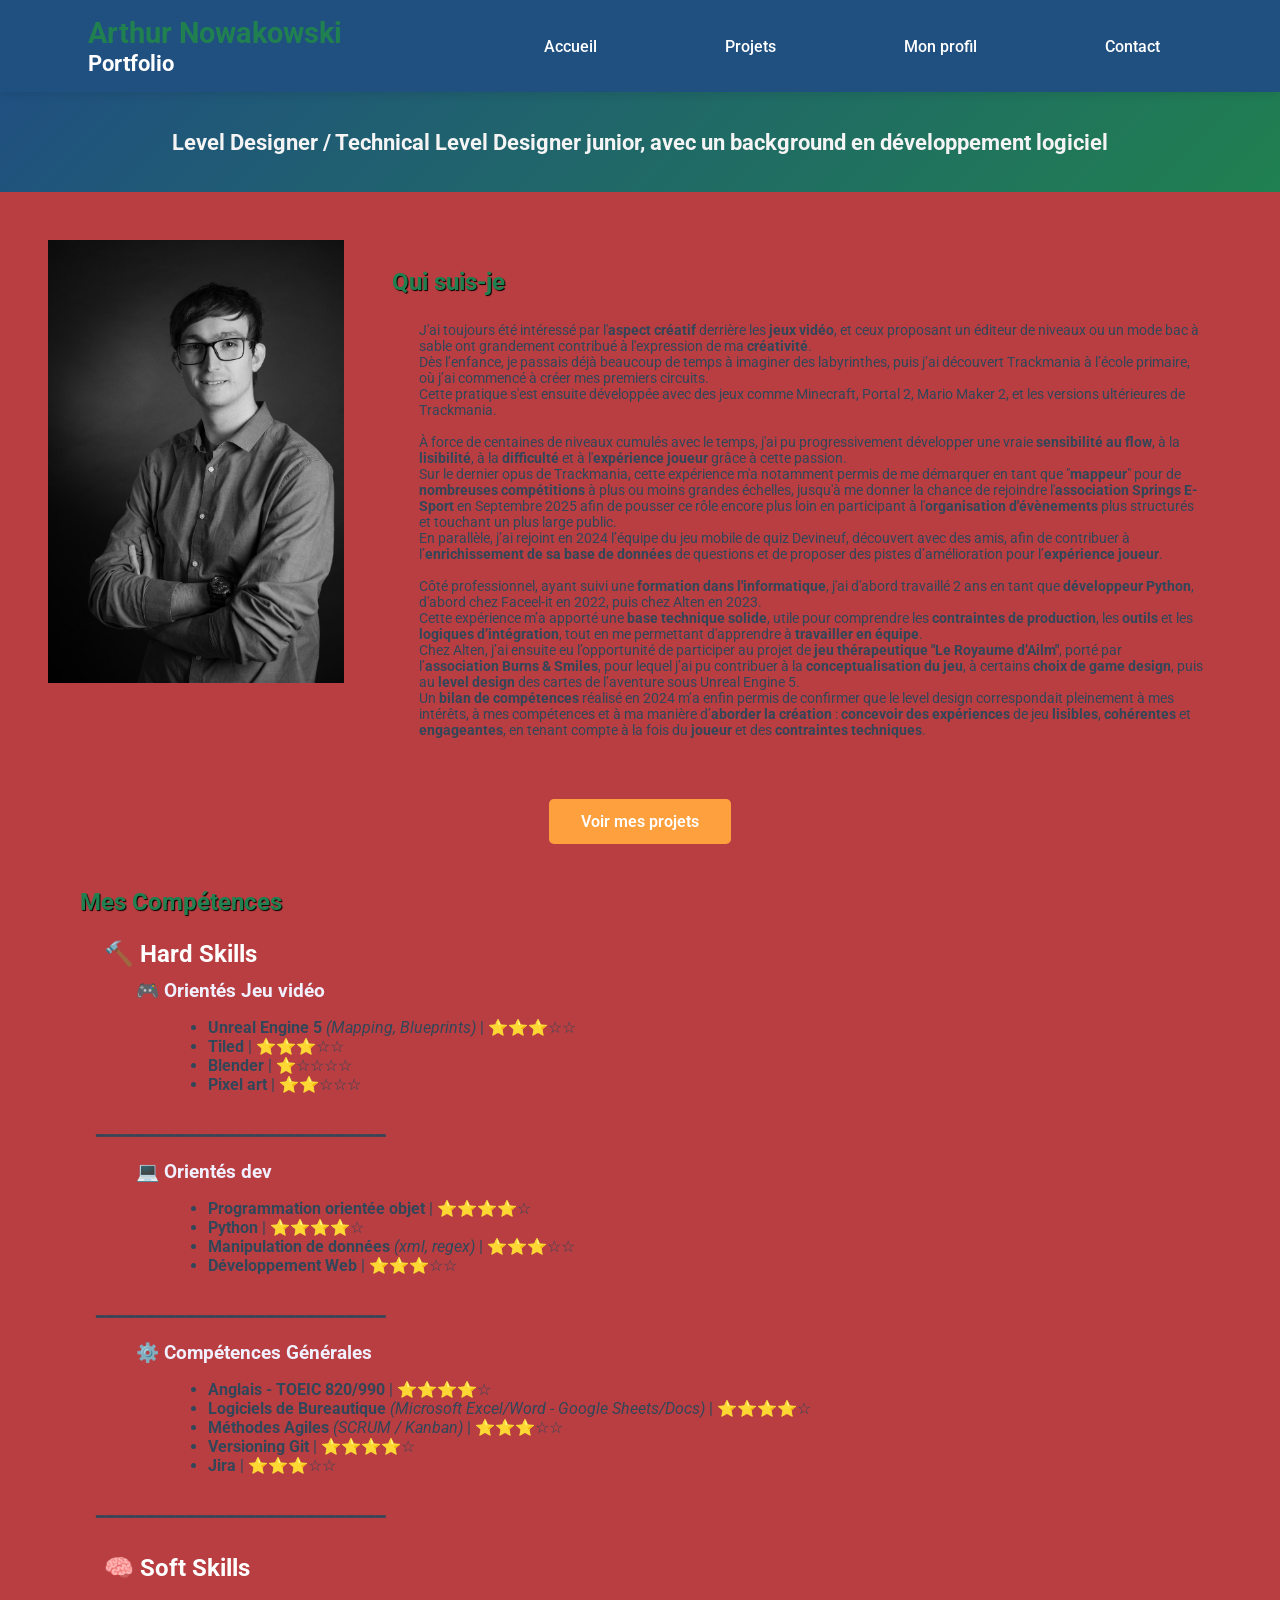
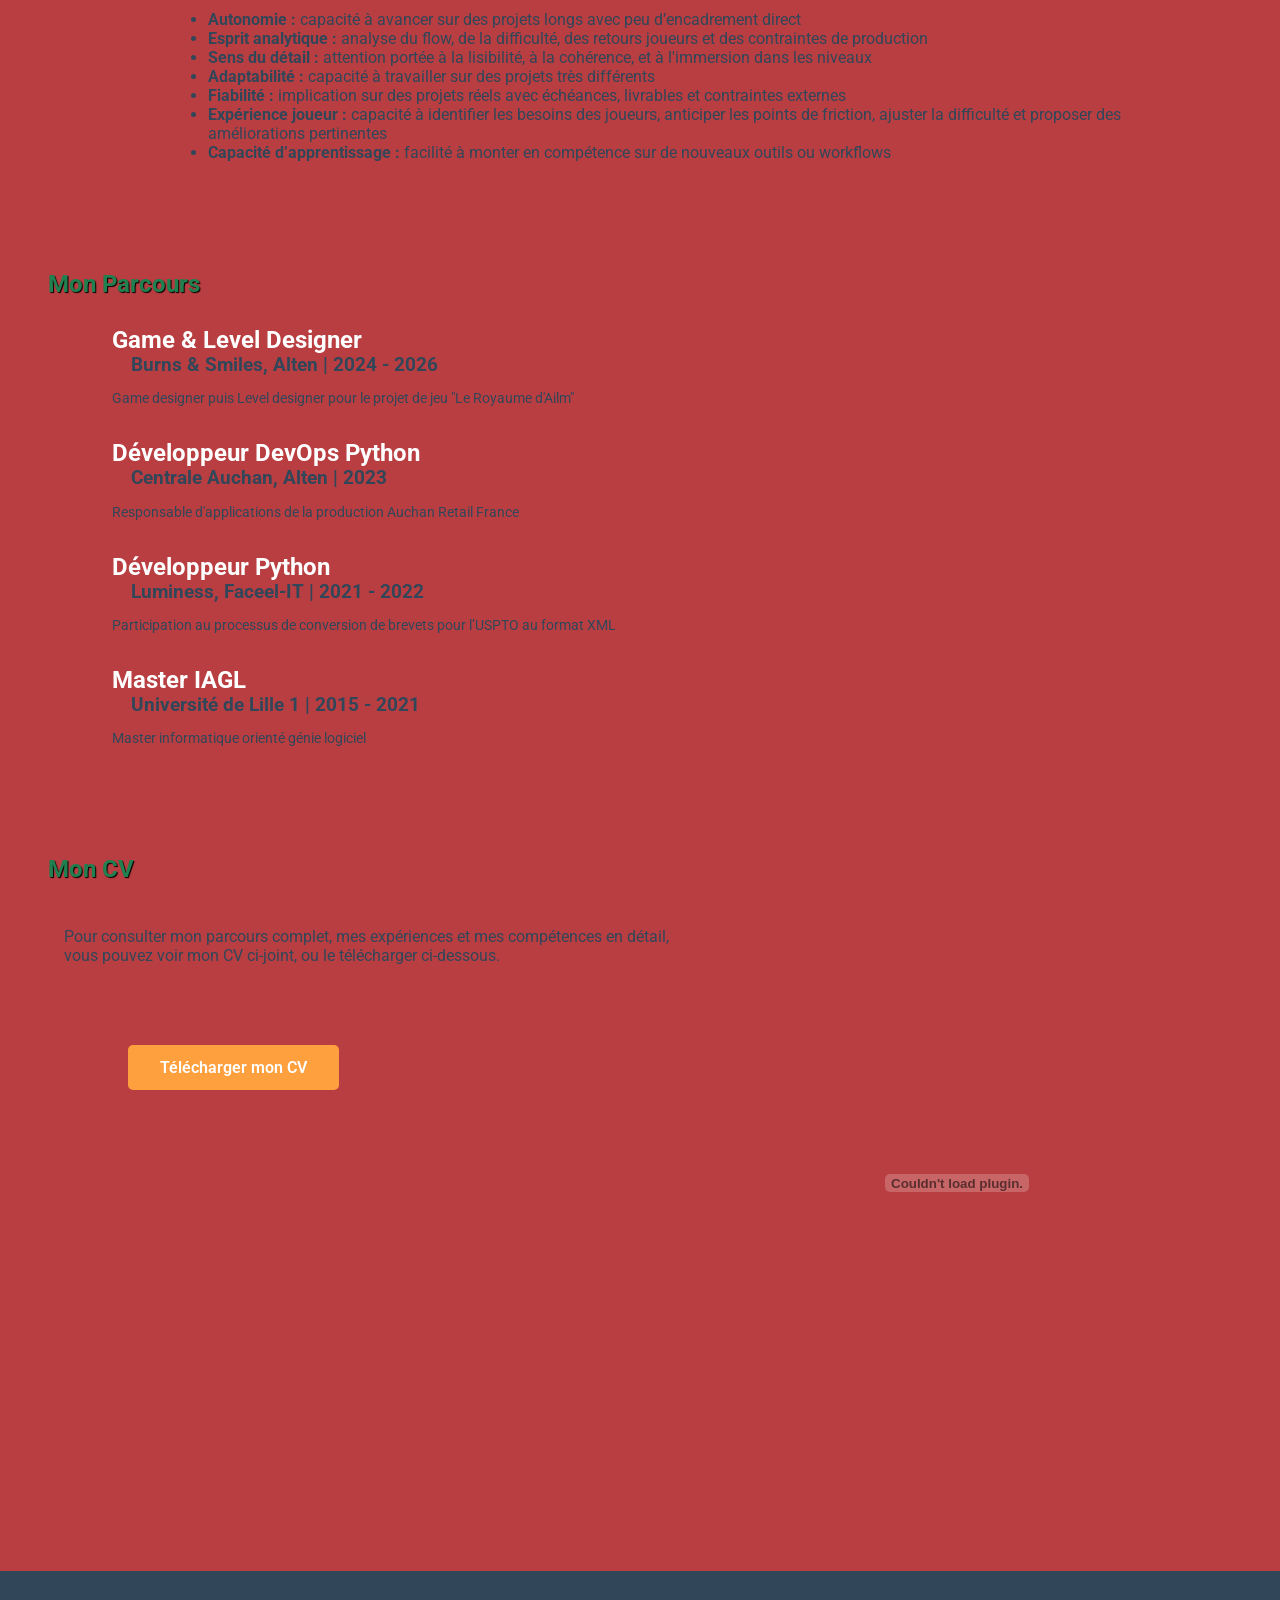
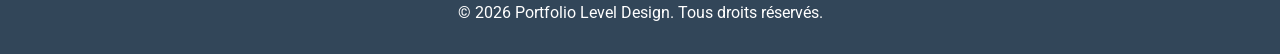
==== commit 064eca71: "Update about.html" ====
--- a/about.html
+++ b/about.html
@@ -216,7 +216,7 @@
                 </p>
                 <a href="documents/CV_2026-03-29_Arthur_Nowakowski.pdf" class="btn btn-primary" download>Télécharger mon CV</a>
             </div>
-            <embed src="documents/CV_2026-03-29_Arthur_Nowakowski.pdf" width="480" height="720" type="application/pdf">
+            <embed src="documents/CV_2026-03-29_Arthur_Nowakowski.pdf" width="480" height="680" type="application/pdf">
         </section>
         
     </main>
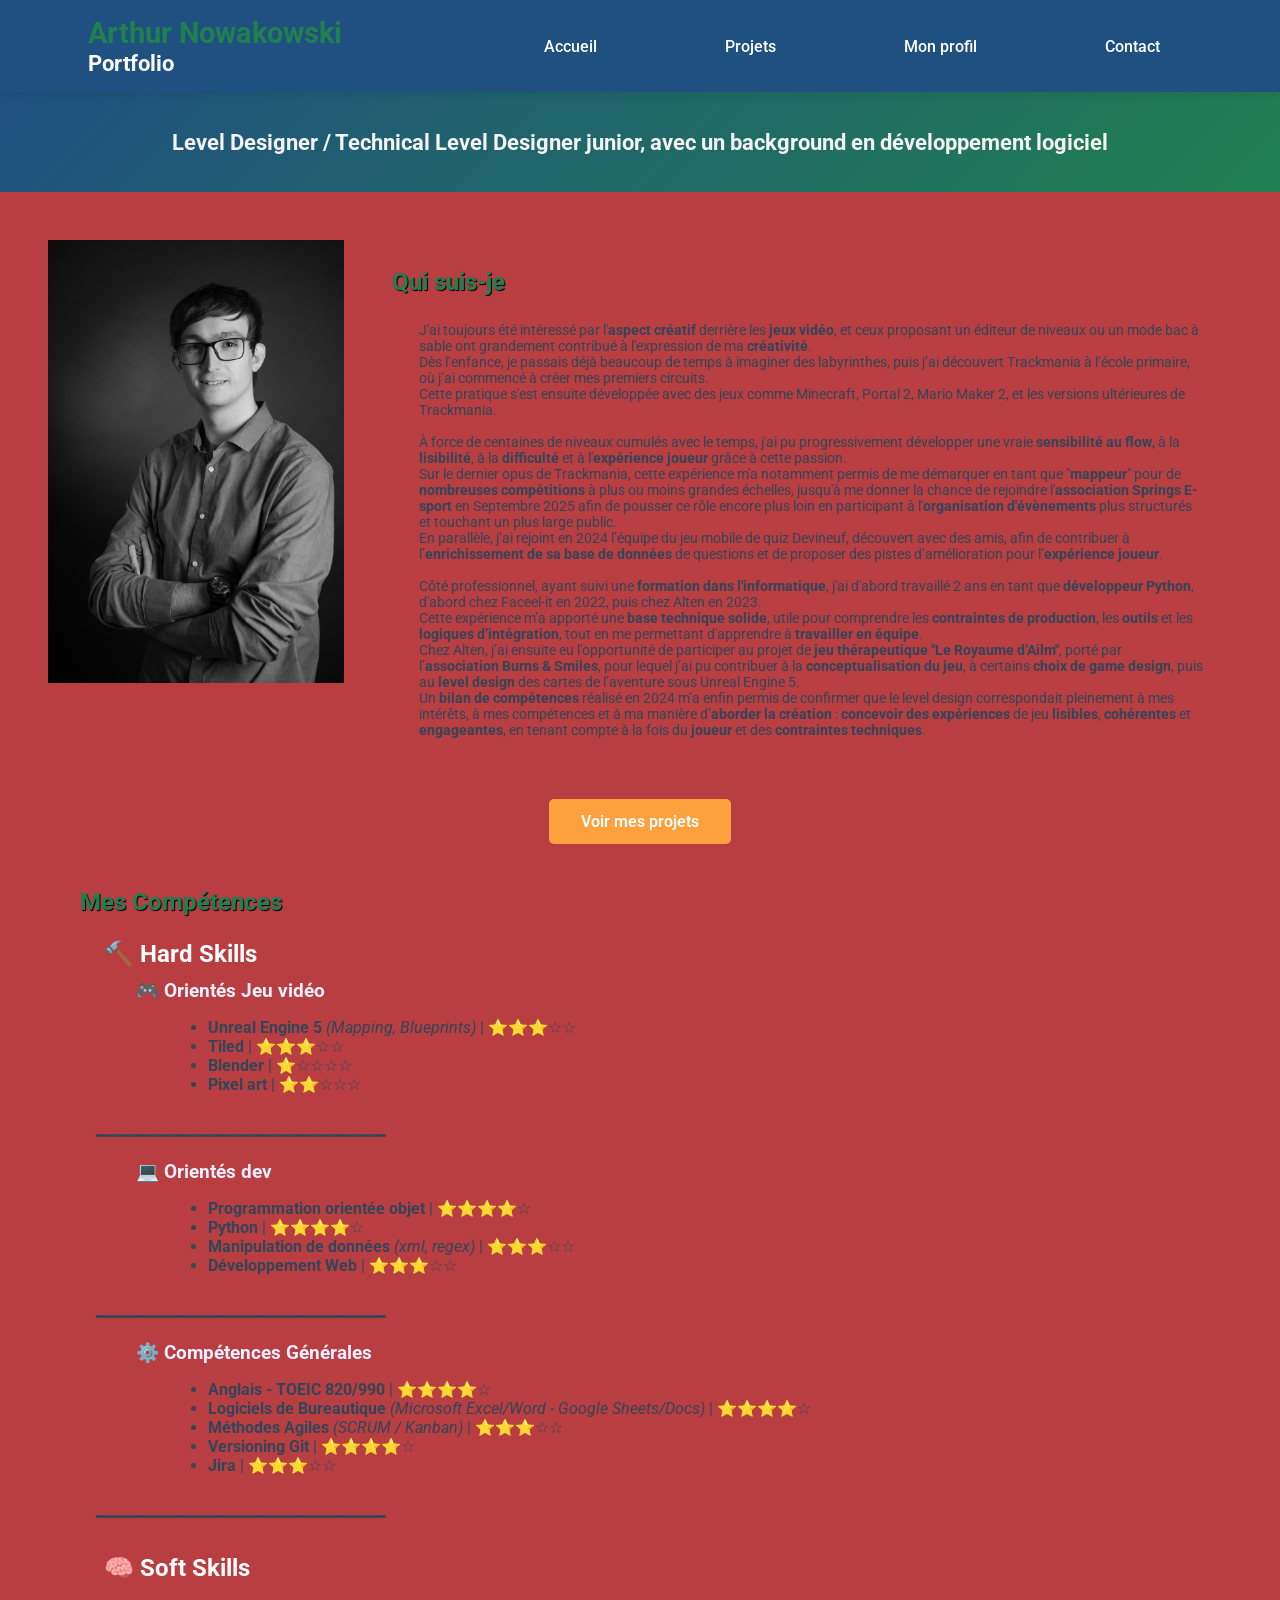
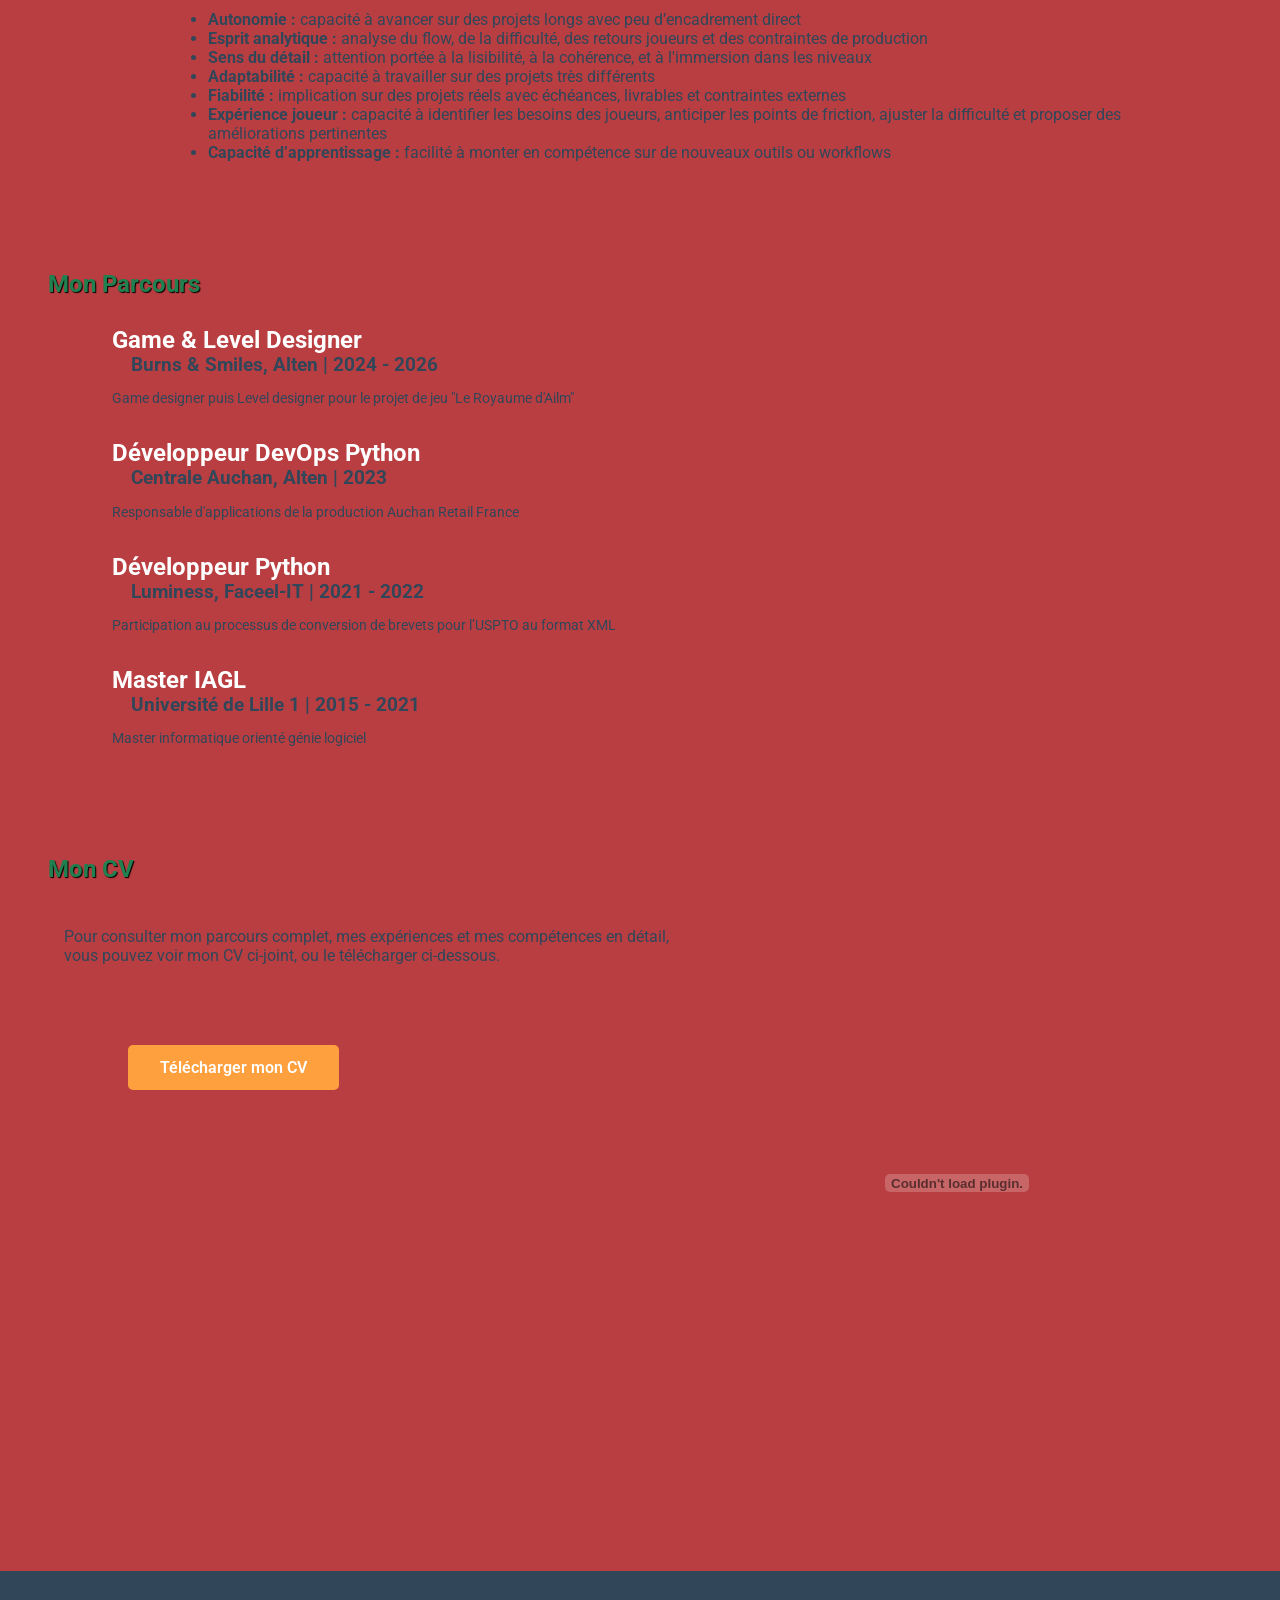
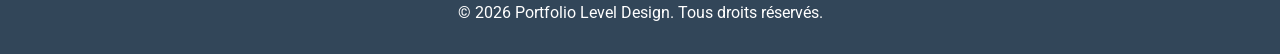
==== commit dc59d3e5: "Update about.html" ====
--- a/about.html
+++ b/about.html
@@ -112,7 +112,7 @@
                     <br>Cette pratique s'est ensuite développée avec des jeux comme Minecraft, Portal 2, Mario Maker 2, et les versions ultérieures de Trackmania.
                     <br>
                     <br>À force de centaines de niveaux cumulés avec le temps, j'ai pu progressivement développer une vraie <b>sensibilité au flow</b>, à la <b>lisibilité</b>, à la <b>difficulté</b> et à l'<b>expérience joueur</b> grâce à cette passion.
-                    <br>Sur le dernier opus de Trackmania, cette expérience m'a notamment permis de me démarquer en tant que "<b>mappeur</b>" pour de <b>nombreuses compétitions</b> à plus ou moins grandes échelles, jusqu'à me donner la chance de rejoindre l'<b>association Springs E-Sport</b> en Septembre 2025 afin de pousser ce rôle encore plus loin en participant à l'<b>organisation d'évènements</b> plus structurés et touchant un plus large public.
+                    <br>Sur le dernier opus de Trackmania, cette expérience m'a notamment permis de me démarquer en tant que "<b>mappeur</b>" pour de <b>nombreuses compétitions</b> à plus ou moins grandes échelles, jusqu'à me donner la chance de rejoindre l'<b>association Springs E-sport</b> en Septembre 2025 afin de pousser ce rôle encore plus loin en participant à l'<b>organisation d'évènements</b> plus structurés et touchant un plus large public.
                     <br>En parallèle, j’ai rejoint en 2024 l’équipe du jeu mobile de quiz Devineuf, découvert avec des amis, afin de contribuer à l’<b>enrichissement de sa base de données</b> de questions et de proposer des pistes d’amélioration pour l’<b>expérience joueur</b>.
                     <br>
                     <br>Côté professionnel, ayant suivi une <b>formation dans l'informatique</b>, j'ai d'abord travaillé 2 ans en tant que <b>développeur Python</b>, d'abord chez Faceel-it en 2022, puis chez Alten en 2023.
--- a/css/style.css
+++ b/css/style.css
@@ -221,6 +221,15 @@
     transform: translateY(-2px);
 }
 
+.btn-disabled {
+    background-color: grey;
+    color: white;
+}
+
+.btn-disabled:hover {
+    cursor: not-allowed;
+}
+
 /* Featured Projects */
 .featured-projects {
     background-color: #f5f5f5;
